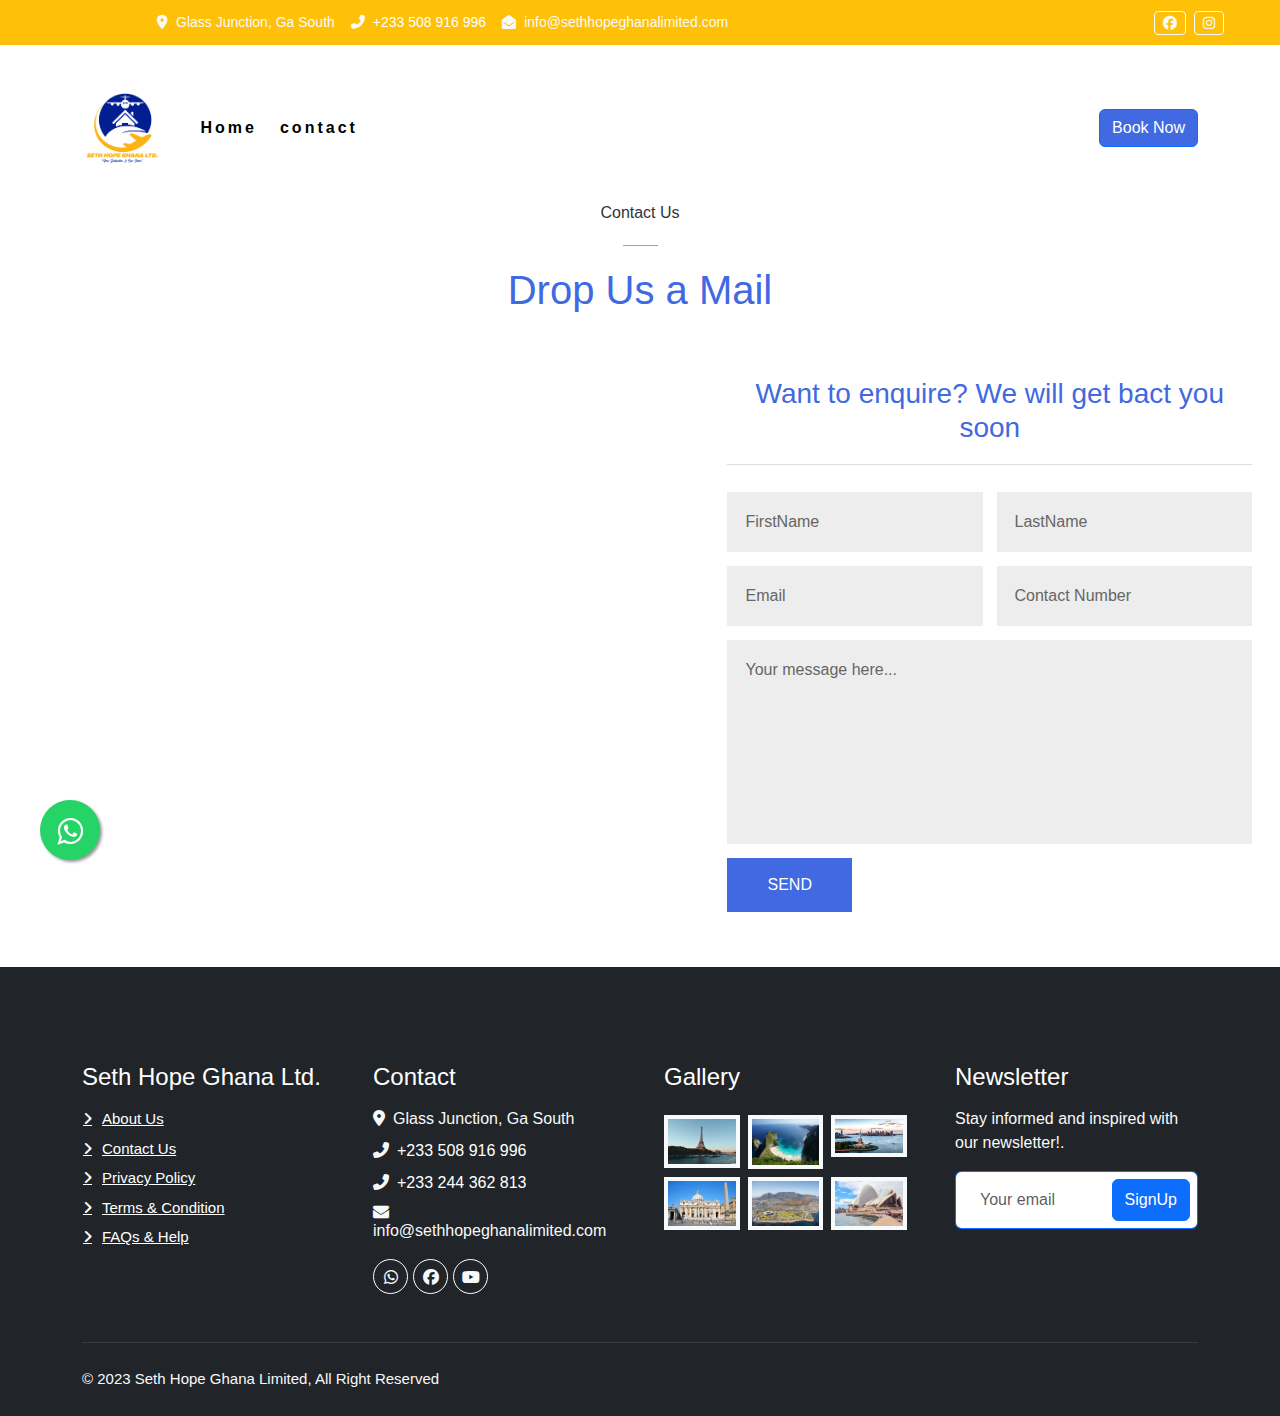
==== contact.html @ 7e9696b1 "optimization" ====
<html lang="en">
<head>
    <meta charset="UTF-8">
    <meta http-equiv="X-UA-Compatible" content="IE=edge">
    <meta name="viewport" content="width=device-width, initial-scale=1.0">
    <title>Seth Hope Ghana Limited | Contact</title>


    <!-- Bootstrap Link -->
    <!-- <link href="https://cdn.jsdelivr.net/npm/bootstrap@5.0.2/dist/css/bootstrap.min.css" rel="stylesheet" integrity="sha384-EVSTQN3/azprG1Anm3QDgpJLIm9Nao0Yz1ztcQTwFspd3yD65VohhpuuCOmLASjC" crossorigin="anonymous"> -->
    <link rel="stylesheet" href="css/bootstrap.min.css">
    <link rel="stylesheet" href="css/style.css">
    <!-- Bootstrap Link -->


    <!-- Font Awesome Cdn -->
    <link rel="stylesheet" href="https://cdnjs.cloudflare.com/ajax/libs/font-awesome/6.2.1/css/all.min.css">
    <link rel="stylesheet" href="https://maxcdn.bootstrapcdn.com/font-awesome/4.5.0/css/font-awesome.min.css">
    <!-- Font Awesome Cdn -->


    <!-- Google Fonts -->
    <link rel="preconnect" href="https://fonts.googleapis.com">
    <link rel="preconnect" href="https://fonts.gstatic.com" crossorigin>
    <link href="https://fonts.googleapis.com/css2?family=Roboto:wght@500&display=swap" rel="stylesheet">
    <!-- Google Fonts -->
</head>
<body>
    
    <!-- Topbar Start -->
    <div class="container-fluid bg-warning px-5 d-none d-lg-block">
        <div class="row gx-0">
            <div class="col-lg-8 text-center text-lg-center mb-2 mb-lg-0">
                <div class="d-inline-flex align-items-center" style="height: 45px;">
                    <small class="me-3 text-light"><i class="fa fa-map-marker-alt me-2"></i>Glass Junction, Ga South</small>
                    <small class="me-3 text-light"><i class="fa fa-phone-alt me-2"></i><a href="tel://+233 508 916 996" id="tel">+233 508 916 996</a></small>
                    <small class="text-light"><i class="fa fa-envelope-open me-2"></i>info@sethhopeghanalimited.com</small>
                </div>
            </div>
            <div class="col-lg-4 text-center text-lg-end">
                <div class="d-inline-flex align-items-center" style="height: 45px;">
                    <a class="btn btn-sm btn-outline-light btn-sm-square  me-2" href=""><i class="fab fa-facebook-f fw-normal"></i></a>
                    <a class="btn btn-sm btn-outline-light btn-sm-square  me-2" href=""><i class="fab fa-instagram fw-normal"></i></a>
                </div>
            </div>
        </div>
    </div>
    <!-- Topbar End -->

    <!-- Navbar Start -->
    <nav class="navbar navbar-expand-lg sticky-top nav-justified" id="navbar">
        <div class="container">
            <a class="navbar-brand me-auto" href="index.html">
                <img src="images/Seth Hope Ghana Ltd. logo.png" alt="Logo" height="80px" width="about">
            </a>
            <button class="navbar-toggler" type="button" data-bs-toggle="collapse" data-bs-target="#mynavbar">
                <span><i class="fa-solid fa-bars"></i></span>
            </button>
            <div class="collapse navbar-collapse" id="mynavbar">
                <ul class="navbar-nav me-auto">
                    <li class="nav-item">
                        <a class="nav-link active" href="index.html">Home</a>
                    </li>
                    </li>
                    <li class="nav-item">
                        <a class="nav-link" href="#about">contact</a>
                    </li>
                </ul>
                <form class="d-flex">
                    <!-- <input class="form-control me-2" type="text" placeholder="Search"> -->
                    <a href="#book" class="btn btn-primary" type="button" id="nav-book">Book Now</a>
                </form>
            </div>
        </div>
    </nav>
    <!-- Navbar End -->


    <!-- Contact Form Start -->
    <div class="container">
	  	<div class="innerwrap">
	  		<section class="section1 clearfix">
	  			<div class="textcenter">
	  				<span class="shtext">Contact Us</span>
	  				<span class="seperator"></span>
	  				<h1>Drop Us a Mail</h1>
	  			</div>
	  		</section>
	  		<section class="section2 clearfix">
	  			<div class="col2 column1 first">
	  				<script src="https://www.google.com/maps/embed?pb=!1m18!1m12!1m3!1d1630.781917801793!2d-0.3902012551013953!3d5.518203714907213!2m3!1f0!2f0!3f0!3m2!1i1024!2i768!4f13.1!3m3!1m2!1s0xfdfbb34faf86169%3A0x26fce023fbd2ad16!2sGlass%20junction!5e1!3m2!1sen!2sgh!4v1688660267430!5m2!1sen!2sgh"></script><div class="sec2map" style='overflow:hidden;height:550px;width:100%;'><div id='gmap_canvas' style='height:100%;width:100%;'></div><div><small><a href="http://embedgooglemaps.com">									embed google maps							</a></small></div><div><small><a href="http://freedirectorysubmissionsites.com/">free web directories</a></small></div><style>#gmap_canvas img{max-width:none!important;background:none!important}</style></div><script type='text/javascript'>function init_map(){var myOptions = {zoom:14,center:new google.maps.LatLng(19.075314480255834,72.88153973865361),mapTypeId: google.maps.MapTypeId.ROADMAP};map = new google.maps.Map(document.getElementById('gmap_canvas'), myOptions);marker = new google.maps.Marker({map: map,position: new google.maps.LatLng(19.075314480255834,72.88153973865361)});infowindow = new google.maps.InfoWindow({content:'<strong>My Location</strong><br>mumbai<br>'});google.maps.event.addListener(marker, 'click', function(){infowindow.open(map,marker);});infowindow.open(map,marker);}google.maps.event.addDomListener(window, 'load', init_map);</script>
	  			</div>
	  			<div class="col2 column2 last">
	  				<div class="sec2contactform">
	  					<h3 class="sec2frmtitle text-center">Want to enquire? We will get bact you soon</h3>
	  					<form action="mailto:someone@example.com" method="post" enctype="text/plain">
	  						<div class="clearfix">
	  							<input class="col2 first" type="text" placeholder="FirstName">
	  							<input class="col2 last" type="text" placeholder="LastName">
	  						</div>
	  						<div class="clearfix">
	  							<input  class="col2 first" type="Email" placeholder="Email">
	  							<input class="col2 last" type="text" placeholder="Contact Number">
	  						</div>
	  						    <div class="clearfix">
	  						    	<textarea name="textarea" id="" cols="30" rows="7">Your message here...</textarea>
	  						    </div>
	  						<div class="clearfix"><input type="submit" value="Send"></div>
	  					</form>
	  				</div>
	  			</div>
	  		</section>
	  	</div>
	</div>
    <!-- Contact Form End -->



    <!-- Back-to-top Start -->
    <button onclick="topFunction()" id="myBtn" title="Go to top"><i class="fas fa-angle-up"></i></button> 
    <!-- Back-to-top End -->


    <!-- Whatsapp Float Start -->
    <a href="https://api.whatsapp.com/send?phone=0508916996" class="float" target="_blank">
        <i class="fa fa-whatsapp my-float"></i>
    </a>
    <!-- Whatsapp Float End -->

    


    <!-- Footer Start -->
    <div class="container-fluid bg-dark text-light footer pt-5 mt-5 wow fadeIn" data-wow-delay="0.1s">
        <div class="container py-5">
            <div class="row g-5">
                <div class="col-lg-3 col-md-6">
                    <h4 class="text-white mb-3">Seth Hope Ghana Ltd.</h4>
                    <a class="btn btn-link" href="index.html">About Us</a>
                    <a class="btn btn-link" href="contact.html">Contact Us</a>
                    <a class="btn btn-link" >Privacy Policy</a>
                    <a class="btn btn-link">Terms & Condition</a>
                    <a class="btn btn-link" >FAQs & Help</a>
                </div>
                <div class="col-lg-3 col-md-6">
                    <h4 class="text-white mb-3">Contact</h4>
                    <p class="mb-2"><i class="fa fa-map-marker-alt me-2"></i>Glass Junction, Ga South</p>
                    <div>
                        <p class="mb-2"><i class="fa fa-phone-alt me-2"></i><a href="tel://+233 508 916 996" id="tel">+233 508 916 996</a></p>
                        <p class="mb-2"><i class="fa fa-phone-alt me-2"></i><a href="tel://+233 508 916 996" id="tel">+233 244 362 813</a></p>
                    </div>
                    <p class="mb-2"><i class="fa fa-envelope me-2"></i>info@sethhopeghanalimited.com</p>
                    <div class="d-flex pt-2">
                        <a class="btn btn-outline-light btn-social" href="https://api.whatsapp.com/send?phone=0508916996"><i class="fab fa-whatsapp"></i></a>
                        <a class="btn btn-outline-light btn-social" href=""><i class="fab fa-facebook-f"></i></a>
                        <a class="btn btn-outline-light btn-social" href=""><i class="fab fa-youtube"></i></a>
                    </div>
                </div>
                <div class="col-lg-3 col-md-6">
                    <h4 class="text-white mb-3">Gallery</h4>
                    <div class="row g-2 pt-2">
                        <div class="col-4">
                            <img class="img-fluid bg-light p-1" src="images/Paris_compressed.jpg" alt="Paris, France">
                        </div>
                        <div class="col-4">
                            <img class="img-fluid bg-light p-1" src="images/Bali_compressed.jpg" alt="Bali, Indonesia">
                        </div>
                        <div class="col-4">
                            <img class="img-fluid bg-light p-1" src="images/New York_compressed.jpg" alt="New York, USA">
                        </div>
                        <div class="col-4">
                            <img class="img-fluid bg-light p-1" src="images/Rome_compressed.jpg" alt="Rome, Italy">
                        </div>
                        <div class="col-4">
                            <img class="img-fluid bg-light p-1" src="images/Cape Town_compressed.jpg" alt="Cape Town, SA">
                        </div>
                        <div class="col-4">
                            <img class="img-fluid bg-light p-1" src="images/sydney_compressed.jpg" alt="Sydney, Australia">
                        </div>
                    </div>
                </div>
                <div class="col-lg-3 col-md-6">
                    <h4 class="text-white mb-3">Newsletter</h4>
                    <p>Stay informed and inspired with our newsletter!.</p>
                    <div class="position-relative mx-auto" style="max-width: 400px;">
                        <input class="form-control border-primary w-100 py-3 ps-4 pe-5" type="text" placeholder="Your email">
                        <button type="button" class="btn btn-primary py-2 position-absolute top-0 end-0 mt-2 me-2">SignUp</button>
                    </div>
                </div>
            </div>
        </div>
        <div class="container">
            <div class="copyright">
                <div class="row ">
                    <div class="col-md-6 text-center text-md-start mb-3 mb-md-0">
                        &copy; <a class="border-bottom" href="#"></a>2023 Seth Hope Ghana Limited, All Right Reserved
                    </div>
                    <div class="col-md-6 text-center text-md-end">
                    </div>
                </div>
            </div>
        </div>
    </div>
    <!-- Footer End -->

    
    <!-- <script src="https://cdn.jsdelivr.netnpm//bootstrap@5.0.2/dist/js/bootstrap.bundle.min.js" integrity="sha384-MrcW6ZMFYlzcLA8Nl+NtUVF0sA7MsXsP1UyJoMp4YLEuNSfAP+JcXn/tWtIaxVXM" crossorigin="anonymous"></script> -->
    <script src="js/bootstrap.bundle.min.js"></script>
    <script src="/js/javascript.js"></script>

</body>
</html>
---- css/style.css ----
*{
    margin: 0;
    padding: 0;
    box-sizing:content-box;
    text-decoration: none;
    list-style: none;
    scroll-behavior: smooth;
    font-family: 'Lato', sans-serif;
}

#logo1{
    height: 100px;
}
/* Top Bar */
.top-bar{
    background-color: goldenrod;
    justify-content: center;
    text-align: justify;
}
/* Top Bar */


/* Navbar Start */
#navbar{
    background: white;
    /* margin-top: 3%; */
    padding-top: 3%;
}
#logo1{
    position:relative; /* not here*/
    font-size: 3px;
    font-weight: 550;
    color: black;
    text-shadow: 0px 1px 1px black;
    margin-bottom: 5%;
    padding-top: 0%;
}
/* #logo{
    position:absolute;
    top:10px; 
    left:10px;
    width:40px;
    height:40px;
    overflow:hidden;
} */

#logo span{
    color: #4169e1;
}


.navbar-toggler span{
    color: #4169e1;
}
.navbar-nav{
    margin-left: 20px;
}
.nav-item .nav-link{
    font-size: 16px;
    font-weight: 550;
    color: black;
    letter-spacing: 3px;
    border-radius: 3px;
    transition: 0.5s ease;
    margin-left: 7;
}
.nav-item .nav-link:hover{
    background: #4169e1;
    color: white;
}
#navbar form button{
    background: 4169e1;
    color: white;
    border: none;
}

#nav-book{
    background-color: #4169e1;
}
/* Navbar End */


/* Home Section Start */
.home{
    width: 100%;
    height: 90vh;
    background-image: url(/images/students_compressed.jpg);
    background-repeat: no-repeat;
    background-size: cover;
}
.home .content{
    text-align: center;
    padding-top: 200px;
}
.home .content h5{
    color: white;
    font-size: 38px;
    font-weight: 550;
    text-shadow: 0px 1px 1px black;
}
.home .content h1{
    color: white;
    font-size: 70px;
    font-weight: 550;
    text-shadow: 0px 1px 1px black;
    margin-top: 5px;
}
.changecontent::after{
    content: ' ';
    color: #4169e1;
    text-shadow: 0px 1px 1px black;
    animation: changetext 25.5s infinite linear;
}
@keyframes changetext{
    0%{content: "Europe";}
    10%{content: "UK";}
    20%{content: "United States";}
    30%{content: "Canada";}
    40%{content: "Australia";}
    50%{content: "Golf Countries";}
    60%{content: "Italy";}
    70%{content: "Turkey";}
    80%{content: "France";}
    90%{content: "Germany";}
    100%{content: "United kingdom";}
} 
.home .content p{
    color: white;
    font-size: 15px;
    font-weight: 600;
    text-shadow: 0px 1px 1px black;
    margin-bottom: 30px;
    margin-top: 5px;
}
.home .content a{
    padding: 10px;
    background: white;
    color: black;
    letter-spacing: 2px;
    font-weight: 550;
    border-radius: 5px;
    text-decoration: none;
    transition: 0.5s;
}
.home .content a:hover{
    background: #4169e1;
    color: white;
}
@media (max-width:850px){
    .home{
        background-position: 50%;
    }
}
@media (max-width:450px){
    .home .content h5{
        font-size: 25px;
    }
    .home .content h1{
        font-size: 38px;
    }
    .home .content p{
        font-size: 13px;
    }
}

/* Home Section End */




/* Section Packages Start */
.main-txt h1{
    text-align: center;
    margin-top: 30px;
    font-weight: 600;
    text-shadow: 0px 1px 1px black;
}
.main-txt h1 span{
    color: #4169e1;
}
.packages .card{
    border-radius: 5px;
    border: none;
    box-shadow: rgba(0,0,0,0.1) 0px 4px 12px;
}
.packages .card img{
    border-radius: 5px;
    transition: 0.5s;
}

.packages .card img:hover{
    transform: scale(1.1);
}

.packages .card .card-body{
    background: transparent;
}
.packages .card .card-body h3{
    font-size: 25px;
    font-weight: 600;
}
.packages .card .card-body p{
    font-size: 15px;
}
.checked{
    color: #4169e1;
}
.star i{
    font-size: 15px;
}
.packages .card .card-body h6{
    font-size: 20px;
}
.packages .card .card-body a{
    padding: 10px;
    text-decoration: none;
    background: #4169e1;
    color: white;
    border-radius: 5px;
}
/* Section Packages End */




/* Section Services Start */
.services{
    background: #f9f9f9;
    margin-top: 50px;
}
.services .card{
    box-shadow: rgba(0,0,0,0.1) 0px 4px 12px;
    border: none;
    cursor: pointer;
}
.services .card i{
    font-size: 80px;
    text-align: center;
    color: #4169e1;
    margin-top: 20px;
}
.services .card .card-body h3{
    font-weight: 600;
}
.services .card .card-body{
    text-align: center;
}
/* Section Services End */





/* Section Tour Start */
.gallary{
    margin-top: 50px;
}
.gallary .card{
    border-radius: 10px;
    box-shadow: rgba(0,0,0,0.1) 0px 4px 12px;
    cursor: pointer;
}
.gallary .card img{
    border-radius: 10px;
    transition: 0.5s;
}
.gallary .card img:hover{
    transform: scale(1.1);
}
/* Section Gallary End */



/* Section Book Start */
.book{
    background: #f9f9f9;
    padding: 50px;
}
.main-text h1{
    text-align: center;
    text-shadow: 0px 1px 1px black;
    font-weight: 600;
}
.main-text h1 span{
    color: #4169e1;
}
.book .card{
    border-radius: 10px;
    box-shadow: 0px 5px 5px -6px black;
}
.book .row{
    margin-top: 30px;
}
.book form input{
    padding: 10px;
    color: black;
    border: none;
    outline: none;
    font-size: 15px;
    border-radius: 10px;
    box-shadow: 0px 5px 5px -6px black;
}
.book form textarea{
    border: none;
    border-radius: 10px;
    resize: none;
    box-shadow: 0px 5px 5px -6px black;
    height: 200px;
}
.book .submit{
    width: 160px;
    font-size: 16px;
    font-weight: 550;
    background: #4169e1;
    color: white;
    margin-top: 10px;
    transition: 0.5s;
}
.book .submit:hover{
    width: 170px;
}
@media (max-width:765px){
    .book{
        padding: 0;
    }
    .main-text h1{
        padding: 20px;
    }
}
/* Section Book End */



/* About Start */
.about{
    padding: 50px;
    margin-top: 50px;
    background: #f9f9f9;
}
.about .card{
    border-radius: 10px;
}
.about .card img{
    border-radius: 10px;
}
.about h2{
    font-weight: 600;
    letter-spacing: 1px;
}
.about p{
    font-weight: 500;
}
#about-btn{
    width: 150px;
    height: 38px;
    border: none;
    border-radius: 5px;
    background: #4169e1;
    color: white;
    letter-spacing: 2px;
    font-weight: 550;
    transition: 0.5s ease;
    cursor: pointer;
}
#about-btn:hover{
    width: 170px;
}
@media (max-width:765px){
    .about{
        padding: 0;
    }
}
/* About End */


/* Whatsapp Float Start */

.float{
    position:fixed;
    width:60px;
    height:60px;
    bottom:40px;
    left:40px;
    background-color:#25d366;
    color:#FFF;
    border-radius:50px;
    text-align:center;
    font-size:30px;
    box-shadow: 2px 2px 3px #999;
    z-index:100;
}
    
.my-float{
    margin-top:16px;
}

.float:hover{
    transform:rotate(360deg);
    transition: 0.5s ease;
}
/* Whatsapp Float End */


/* Back-to-top Start */
#myBtn {
    display: none;
    position: fixed;
    bottom: 20px;
    right: 30px;
    z-index: 99; 
    border: none; 
    outline: none; 
    background-color: #4169e1;
    color: white; 
    cursor: pointer; 
    padding: 15px;
    border-radius: 10px; 
    font-size: 18px;
    }

#myBtn:hover {
    background-color: #555; 
    }
/* Back-to-top End */


/* Contact us */

* {
	margin:0px;
	padding:0px;
}
*, *:after, *:before { -webkit-box-sizing: border-box; -moz-box-sizing: border-box; -ms-box-sizing:border-box; -o-box-sizing:border-box; box-sizing: border-box; }

.clearfix:before, .clearfix:after { display: table; content: ''; }
.clearfix:after { clear: both; }


body {
	background: #ffffff;
	color: #333;
	font-weight: normal;
	font-size: 1em;
	font-family: 'Roboto', Arial, sans-serif;
}

input:focus, textarea:focus, keygen:focus, select:focus {
	outline: none;
}
::-moz-placeholder {
	color: #666;
	font-weight: 300;
	opacity: 1;
}

::-webkit-input-placeholder {
	color: #666;
	font-weight: 300;
}


/* Contact Form Styling */

.textcenter {
	text-align: center;
}
.section1 {
	text-align: center;
	display: table;
	width: 100%;
}
.section1 .shtext {
	display: block;
	margin-top: 20px;
}
.section1 .seperator {
	border-bottom:1px solid #a2a2a2;
	width: 35px;
	display: inline-block;
	margin: 20px;
}

.section1 h1 {
	font-size: 40px;
	color: #4169e1;
	font-weight: normal;
}

.section2 {
    width: 1200px;
    margin: 25px auto;
}
.section2 .col2 {
	width: 48.71%;
}
.section2 .col2.first {
	float: left;
}
.section2 .col2.last {
	float: right;
}
.section2 .col2.column2 {
	padding: 0 30px;
}
.section2 span.collig {
	color: #a2a2a2;
	margin-right: 10px;
	display: inline-block;
}
.section2 .sec2addr {
	display: block;
	line-height: 26px;
}
.section2 .sec2addr p:first-child {
	margin-bottom: 10px;
}
.section2 .sec2contactform input[type="text"], 
.section2 .sec2contactform input[type="email"],
.section2 .sec2contactform textarea {
    padding: 18px;
    border: 0;
    background: #EDEDED;
    margin: 7px 0;
}
.section2 .sec2contactform textarea {
	width: 100%;
	display: block;
	color: #666;
    resize:none;
}
.section2 .sec2contactform input[type="submit"] {
	padding: 15px 40px;
    color: #fff;
    border: 0;
    background: #4169e1;
    font-size: 16px;
    text-transform: uppercase;
    margin: 7px 0;
    cursor: pointer;
}
.section2 .sec2contactform h3 {
	font-weight: normal;
    margin: 20px 0;
    margin-top: 30px;
    border-bottom: 1px solid #ddd;
    padding-bottom: 19px;
    color: #4169e1;
}

/* @media querries */

@media only screen and (max-width: 1266px) {
	.section2 {
		width: 100%;
	}
}
@media only screen and (max-width: 960px) {
	.container {
		padding: 0 30px 70px;
	}
	.section2 .col2 {
		width: 100%;
		display: block;
	}
	.section2 .col2.first {
		margin-bottom: 10px;
	}
	.section2 .col2.column2 {
		padding: 0;
	}
	body .sec2map {
		height: 250px !important;
	}
}
@media only screen and (max-width: 768px) {
	.section2 .sec2addr {
		font-size: 14px;
	}
	.section2 .sec2contactform h3 {
		font-size: 16px;
	}
	.section2 .sec2contactform input[type="text"], .section2 .sec2contactform input[type="email"], .section2 .sec2contactform textarea {
		padding: 10px;
		margin:3px 0;
	}
	.section2 .sec2contactform input[type="submit"] {
		padding: 10px 30px;
		font-size: 14px;
	}
}
@media only screen and (max-width: 420px) {
	.section1 h1 {
		font-size: 28px;
	}	
}

/* Contact us */

/* Footer Start */
#tel{
    text-decoration: none;
    color: white;
}

.footer .btn.btn-social {
    margin-right: 5px;
    width: 35px;
    height: 35px;
    display: flex;
    align-items: center;
    justify-content: center;
    color: var(--light);
    font-weight: normal;
    border: 1px solid #FFFFFF;
    border-radius: 35px;
    transition: .3s;
}

.footer .btn.btn-social:hover {
    color: #4169e1;
}

.footer .btn.btn-link {
    display: block;
    margin-bottom: 5px;
    padding: 0;
    text-align: left;
    color: #FFFFFF;
    font-size: 15px;
    font-weight: normal;
    text-transform: capitalize;
    transition: .3s;
}

.footer .btn.btn-link::before {
    position: relative;
    content: "\f105";
    font-family: "Font Awesome 5 Free";
    font-weight: 900;
    margin-right: 10px;
}

.footer .btn.btn-link:hover {
    letter-spacing: 1px;
    box-shadow: none;
}

.footer .copyright {
    padding: 25px 0;
    font-size: 15px;
    border-top: 1px solid rgba(256, 256, 256, .1);
}

.footer .copyright a {
    color: var(--light);
}

.footer .footer-menu a {
    margin-right: 15px;
    padding-right: 15px;
    border-right: 1px solid rgba(255, 255, 255, .1);
}

.footer .footer-menu a:last-child {
    margin-right: 0;
    padding-right: 0;
    border-right: none;
}
/* Footer End */
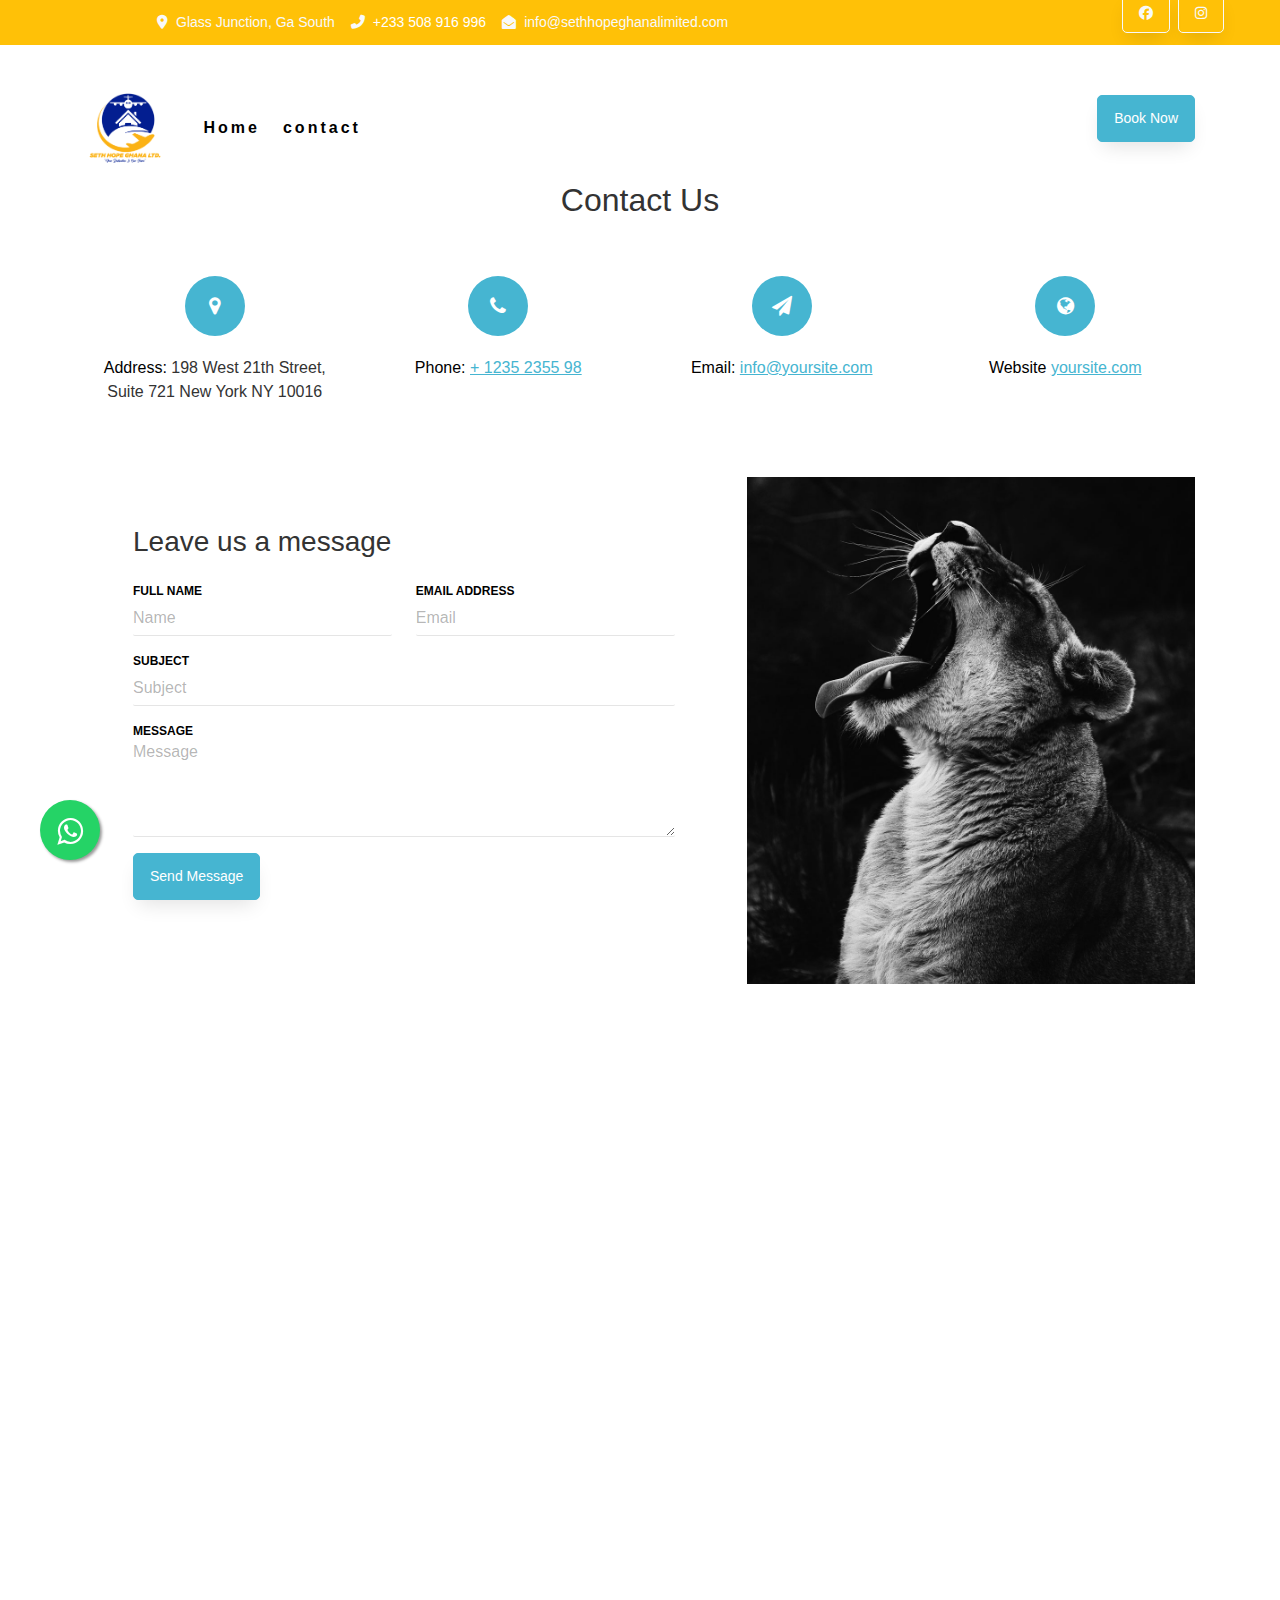
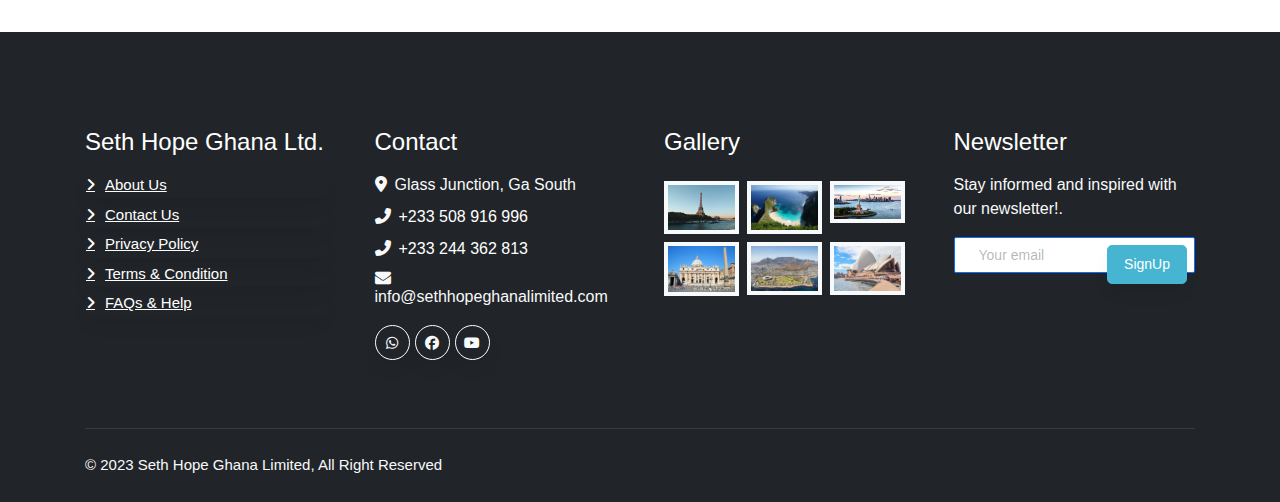
==== commit 1ad30773: "contact_form" ====
--- a/contact.html
+++ b/contact.html
@@ -77,44 +77,121 @@
 
 
     <!-- Contact Form Start -->
-    <div class="container">
-	  	<div class="innerwrap">
-	  		<section class="section1 clearfix">
-	  			<div class="textcenter">
-	  				<span class="shtext">Contact Us</span>
-	  				<span class="seperator"></span>
-	  				<h1>Drop Us a Mail</h1>
-	  			</div>
-	  		</section>
-	  		<section class="section2 clearfix">
-	  			<div class="col2 column1 first">
-	  				<script src="https://www.google.com/maps/embed?pb=!1m18!1m12!1m3!1d1630.781917801793!2d-0.3902012551013953!3d5.518203714907213!2m3!1f0!2f0!3f0!3m2!1i1024!2i768!4f13.1!3m3!1m2!1s0xfdfbb34faf86169%3A0x26fce023fbd2ad16!2sGlass%20junction!5e1!3m2!1sen!2sgh!4v1688660267430!5m2!1sen!2sgh"></script><div class="sec2map" style='overflow:hidden;height:550px;width:100%;'><div id='gmap_canvas' style='height:100%;width:100%;'></div><div><small><a href="http://embedgooglemaps.com">									embed google maps							</a></small></div><div><small><a href="http://freedirectorysubmissionsites.com/">free web directories</a></small></div><style>#gmap_canvas img{max-width:none!important;background:none!important}</style></div><script type='text/javascript'>function init_map(){var myOptions = {zoom:14,center:new google.maps.LatLng(19.075314480255834,72.88153973865361),mapTypeId: google.maps.MapTypeId.ROADMAP};map = new google.maps.Map(document.getElementById('gmap_canvas'), myOptions);marker = new google.maps.Marker({map: map,position: new google.maps.LatLng(19.075314480255834,72.88153973865361)});infowindow = new google.maps.InfoWindow({content:'<strong>My Location</strong><br>mumbai<br>'});google.maps.event.addListener(marker, 'click', function(){infowindow.open(map,marker);});infowindow.open(map,marker);}google.maps.event.addDomListener(window, 'load', init_map);</script>
-	  			</div>
-	  			<div class="col2 column2 last">
-	  				<div class="sec2contactform">
-	  					<h3 class="sec2frmtitle text-center">Want to enquire? We will get bact you soon</h3>
-	  					<form action="mailto:someone@example.com" method="post" enctype="text/plain">
-	  						<div class="clearfix">
-	  							<input class="col2 first" type="text" placeholder="FirstName">
-	  							<input class="col2 last" type="text" placeholder="LastName">
-	  						</div>
-	  						<div class="clearfix">
-	  							<input  class="col2 first" type="Email" placeholder="Email">
-	  							<input class="col2 last" type="text" placeholder="Contact Number">
-	  						</div>
-	  						    <div class="clearfix">
-	  						    	<textarea name="textarea" id="" cols="30" rows="7">Your message here...</textarea>
-	  						    </div>
-	  						<div class="clearfix"><input type="submit" value="Send"></div>
-	  					</form>
-	  				</div>
-	  			</div>
-	  		</section>
-	  	</div>
-	</div>
+    <section class="ftco-section">
+		<div class="container">
+			<div class="row justify-content-center">
+				<div class="col-md-6 text-center mb-5">
+					<h2 class="heading-section">Contact Us</h2>
+				</div>
+			</div>
+			<div class="row justify-content-center">
+				<div class="col-md-12">
+					<div class="wrapper">
+						<div class="row mb-5">
+							<div class="col-md-3">
+								<div class="dbox w-100 text-center">
+			        		<div class="icon d-flex align-items-center justify-content-center">
+			        			<span class="fa fa-map-marker"></span>
+			        		</div>
+			        		<div class="text">
+				            <p><span>Address:</span> 198 West 21th Street, Suite 721 New York NY 10016</p>
+				          </div>
+			          </div>
+							</div>
+							<div class="col-md-3">
+								<div class="dbox w-100 text-center">
+			        		<div class="icon d-flex align-items-center justify-content-center">
+			        			<span class="fa fa-phone"></span>
+			        		</div>
+			        		<div class="text">
+				            <p><span>Phone:</span> <a href="tel://1234567920">+ 1235 2355 98</a></p>
+				          </div>
+			          </div>
+							</div>
+							<div class="col-md-3">
+								<div class="dbox w-100 text-center">
+			        		<div class="icon d-flex align-items-center justify-content-center">
+			        			<span class="fa fa-paper-plane"></span>
+			        		</div>
+			        		<div class="text">
+				            <p><span>Email:</span> <a href="mailto:info@yoursite.com">info@yoursite.com</a></p>
+				          </div>
+			          </div>
+							</div>
+							<div class="col-md-3">
+								<div class="dbox w-100 text-center">
+			        		<div class="icon d-flex align-items-center justify-content-center">
+			        			<span class="fa fa-globe"></span>
+			        		</div>
+			        		<div class="text">
+				            <p><span>Website</span> <a href="#">yoursite.com</a></p>
+				          </div>
+			          </div>
+							</div>
+						</div>
+						<div class="row no-gutters">
+							<div class="col-md-7">
+								<div class="contact-wrap w-100 p-md-5 p-4">
+									<h3 class="mb-4">Leave us a message</h3>
+									<div id="form-message-warning" class="mb-4"></div> 
+				      		<div id="form-message-success" class="mb-4">
+				            Your message was sent, thank you!
+				      		</div>
+									<form method="POST" id="contactForm" name="contactForm" class="contactForm">
+										<div class="row">
+											<div class="col-md-6">
+												<div class="form-group">
+													<label class="label" for="name">Full Name</label>
+													<input type="text" class="form-control" name="name" id="name" placeholder="Name">
+												</div>
+											</div>
+											<div class="col-md-6"> 
+												<div class="form-group">
+													<label class="label" for="email">Email Address</label>
+													<input type="email" class="form-control" name="email" id="email" placeholder="Email">
+												</div>
+											</div>
+											<div class="col-md-12">
+												<div class="form-group">
+													<label class="label" for="subject">Subject</label>
+													<input type="text" class="form-control" name="subject" id="subject" placeholder="Subject">
+												</div>
+											</div>
+											<div class="col-md-12">
+												<div class="form-group">
+													<label class="label" for="#">Message</label>
+													<textarea name="message" class="form-control" id="message" cols="30" rows="4" placeholder="Message"></textarea>
+												</div>
+											</div>
+											<div class="col-md-12">
+												<div class="form-group">
+													<input type="submit" value="Send Message" class="btn btn-primary">
+													<div class="submitting"></div>
+												</div>
+											</div>
+										</div>
+									</form>
+								</div>
+							</div>
+							<div class="col-md-5 d-flex align-items-stretch">
+								<div class="info-wrap w-100 p-5 img" style="background-image: url(images/img.jpg);">
+			            </div>
+							</div>
+						</div>
+					</div>
+				</div>
+			</div>
+		</div>
+	</section>
+
     <!-- Contact Form End -->
 
-
+    <!-- GMap Start -->
+    <div class="container-fluid">
+        <iframe src="https://www.google.com/maps/embed?pb=!1m14!1m8!1m3!1d1561.6421146301623!2d-0.3902013!3d5.5182037!3m2!1i1024!2i768!4f13.1!3m3!1m2!1s0xfdfbb34faf86169%3A0x26fce023fbd2ad16!2sGlass%20junction!5e1!3m2!1sen!2sgh!4v1688916571837!5m2!1sen!2sgh" width="800" height="600" style="border:0;" allowfullscreen="" loading="lazy" referrerpolicy="no-referrer-when-downgrade"></iframe>
+    </div>
+    <!-- GMap End -->
+    
 
     <!-- Back-to-top Start -->
     <button onclick="topFunction()" id="myBtn" title="Go to top"><i class="fas fa-angle-up"></i></button> 
@@ -122,7 +199,7 @@
 
 
     <!-- Whatsapp Float Start -->
-    <a href="https://api.whatsapp.com/send?phone=0508916996" class="float" target="_blank">
+    <a href="https://wa.me/233508916996?text=Welcome%20to%20Seth%20Hope%20Ghana%20Limited" class="float" target="_blank">
         <i class="fa fa-whatsapp my-float"></i>
     </a>
     <!-- Whatsapp Float End -->
--- a/css/style.css
+++ b/css/style.css
@@ -461,138 +461,483 @@
 
 /* Contact Form Styling */
 
-.textcenter {
-	text-align: center;
-}
-.section1 {
-	text-align: center;
-	display: table;
-	width: 100%;
-}
-.section1 .shtext {
-	display: block;
-	margin-top: 20px;
-}
-.section1 .seperator {
-	border-bottom:1px solid #a2a2a2;
-	width: 35px;
-	display: inline-block;
-	margin: 20px;
-}
-
-.section1 h1 {
-	font-size: 40px;
-	color: #4169e1;
-	font-weight: normal;
-}
-
-.section2 {
-    width: 1200px;
-    margin: 25px auto;
-}
-.section2 .col2 {
-	width: 48.71%;
-}
-.section2 .col2.first {
-	float: left;
-}
-.section2 .col2.last {
-	float: right;
-}
-.section2 .col2.column2 {
-	padding: 0 30px;
-}
-.section2 span.collig {
-	color: #a2a2a2;
-	margin-right: 10px;
-	display: inline-block;
-}
-.section2 .sec2addr {
-	display: block;
-	line-height: 26px;
-}
-.section2 .sec2addr p:first-child {
-	margin-bottom: 10px;
-}
-.section2 .sec2contactform input[type="text"], 
-.section2 .sec2contactform input[type="email"],
-.section2 .sec2contactform textarea {
-    padding: 18px;
-    border: 0;
-    background: #EDEDED;
-    margin: 7px 0;
-}
-.section2 .sec2contactform textarea {
-	width: 100%;
-	display: block;
-	color: #666;
-    resize:none;
-}
-.section2 .sec2contactform input[type="submit"] {
-	padding: 15px 40px;
-    color: #fff;
-    border: 0;
-    background: #4169e1;
+
+img {
+    vertical-align: middle;
+    border-style: none; }
+  
+  
+  .img-fluid {
+    max-width: 100%;
+    height: auto; }
+  
+  .img-thumbnail {
+    padding: 0.25rem;
+    background-color: #fff;
+    border: 1px solid #dee2e6;
+    border-radius: 0.25rem;
+    max-width: 100%;
+    height: auto; }
+  
+  .container {
+    width: 100%;
+    padding-right: 15px;
+    padding-left: 15px;
+    margin-right: auto;
+    margin-left: auto; }
+    @media (min-width: 576px) {
+      .container {
+        max-width: 540px; } }
+    @media (min-width: 768px) {
+      .container {
+        max-width: 720px; } }
+    @media (min-width: 992px) {
+      .container {
+        max-width: 960px; } }
+    @media (min-width: 1200px) {
+      .container {
+        max-width: 1140px; } }
+  
+  .container-fluid {
+    width: 100%;
+    padding-right: 15px;
+    padding-left: 15px;
+    margin-right: auto;
+    margin-left: auto; }
+  
+  
+  @media (max-width: 575.98px) {
+    .table-responsive-sm {
+      display: block;
+      width: 100%;
+      overflow-x: auto;
+      -webkit-overflow-scrolling: touch; }
+      .table-responsive-sm > .table-bordered {
+        border: 0; } }
+  
+  @media (max-width: 767.98px) {
+    .table-responsive-md {
+      display: block;
+      width: 100%;
+      overflow-x: auto;
+      -webkit-overflow-scrolling: touch; }
+      .table-responsive-md > .table-bordered {
+        border: 0; } }
+  
+  @media (max-width: 991.98px) {
+    .table-responsive-lg {
+      display: block;
+      width: 100%;
+      overflow-x: auto;
+      -webkit-overflow-scrolling: touch; }
+      .table-responsive-lg > .table-bordered {
+        border: 0; } }
+  
+  @media (max-width: 1199.98px) {
+    .table-responsive-xl {
+      display: block;
+      width: 100%;
+      overflow-x: auto;
+      -webkit-overflow-scrolling: touch; }
+      .table-responsive-xl > .table-bordered {
+        border: 0; } }
+  
+  .table-responsive {
+    display: block;
+    width: 100%;
+    overflow-x: auto;
+    -webkit-overflow-scrolling: touch; }
+    .table-responsive > .table-bordered {
+      border: 0; }
+  
+  .form-control {
+    display: block;
+    width: 100%;
+    height: calc(1.5em + 0.75rem + 2px);
+    padding: 0.375rem 0.75rem;
+    font-size: 1rem;
+    font-weight: 400;
+    line-height: 1.5;
+    color: #495057;
+    background-color: #fff;
+    background-clip: padding-box;
+    border: 1px solid #ced4da;
+    border-radius: 0.25rem;
+    -webkit-transition: border-color 0.15s ease-in-out, -webkit-box-shadow 0.15s ease-in-out;
+    transition: border-color 0.15s ease-in-out, -webkit-box-shadow 0.15s ease-in-out;
+    -o-transition: border-color 0.15s ease-in-out, box-shadow 0.15s ease-in-out;
+    transition: border-color 0.15s ease-in-out, box-shadow 0.15s ease-in-out;
+    transition: border-color 0.15s ease-in-out, box-shadow 0.15s ease-in-out, -webkit-box-shadow 0.15s ease-in-out; }
+    @media (prefers-reduced-motion: reduce) {
+      .form-control {
+        -webkit-transition: none;
+        -o-transition: none;
+        transition: none; } }
+    .form-control::-ms-expand {
+      background-color: transparent;
+      border: 0; }
+    .form-control:focus {
+      color: #495057;
+      background-color: #fff;
+      border-color: #80bdff;
+      outline: 0;
+      -webkit-box-shadow: 0 0 0 0.2rem rgba(0, 123, 255, 0.25);
+      box-shadow: 0 0 0 0.2rem rgba(0, 123, 255, 0.25); }
+    .form-control::-webkit-input-placeholder {
+      color: #6c757d;
+      opacity: 1; }
+    .form-control:-ms-input-placeholder {
+      color: #6c757d;
+      opacity: 1; }
+    .form-control::-ms-input-placeholder {
+      color: #6c757d;
+      opacity: 1; }
+    .form-control::placeholder {
+      color: #6c757d;
+      opacity: 1; }
+    .form-control:disabled, .form-control[readonly] {
+      background-color: #e9ecef;
+      opacity: 1; }
+  
+  select.form-control:focus::-ms-value {
+    color: #495057;
+    background-color: #fff; }
+  
+  .form-control-file,
+  .form-control-range {
+    display: block;
+    width: 100%; }
+  
+  .col-form-label {
+    padding-top: calc(0.375rem + 1px);
+    padding-bottom: calc(0.375rem + 1px);
+    margin-bottom: 0;
+    font-size: inherit;
+    line-height: 1.5; }
+  
+  .col-form-label-lg {
+    padding-top: calc(0.5rem + 1px);
+    padding-bottom: calc(0.5rem + 1px);
+    font-size: 1.25rem;
+    line-height: 1.5; }
+  
+  .col-form-label-sm {
+    padding-top: calc(0.25rem + 1px);
+    padding-bottom: calc(0.25rem + 1px);
+    font-size: 0.875rem;
+    line-height: 1.5; }
+  
+  .form-control-plaintext {
+    display: block;
+    width: 100%;
+    padding-top: 0.375rem;
+    padding-bottom: 0.375rem;
+    margin-bottom: 0;
+    line-height: 1.5;
+    color: #212529;
+    background-color: transparent;
+    border: solid transparent;
+    border-width: 1px 0; }
+    .form-control-plaintext.form-control-sm, .form-control-plaintext.form-control-lg {
+      padding-right: 0;
+      padding-left: 0; }
+  
+  .form-control-sm {
+    height: calc(1.5em + 0.5rem + 2px);
+    padding: 0.25rem 0.5rem;
+    font-size: 0.875rem;
+    line-height: 1.5;
+    border-radius: 0.2rem; }
+  
+  .form-control-lg {
+    height: calc(1.5em + 1rem + 2px);
+    padding: 0.5rem 1rem;
+    font-size: 1.25rem;
+    line-height: 1.5;
+    border-radius: 0.3rem; }
+  
+  select.form-control[size], select.form-control[multiple] {
+    height: auto; }
+  
+  textarea.form-control {
+    height: auto; }
+  
+  .form-group {
+    margin-bottom: 1rem; }
+  
+  .form-text {
+    display: block;
+    margin-top: 0.25rem; }
+  
+  .form-row {
+    display: -webkit-box;
+    display: -ms-flexbox;
+    display: flex;
+    -ms-flex-wrap: wrap;
+    flex-wrap: wrap;
+    margin-right: -5px;
+    margin-left: -5px; }
+    .form-row > .col,
+    .form-row > [class*="col-"] {
+      padding-right: 5px;
+      padding-left: 5px; }
+  
+  .form-check {
+    position: relative;
+    display: block;
+    padding-left: 1.25rem; }
+  
+  .form-check-input {
+    position: absolute;
+    margin-top: 0.3rem;
+    margin-left: -1.25rem; }
+    .form-check-input:disabled ~ .form-check-label {
+      color: #6c757d; }
+  
+  
+  
+  
+  
+  
+  @media (min-width: 576px) {
+    .text-sm-left {
+      text-align: left !important; }
+    .text-sm-right {
+      text-align: right !important; }
+    .text-sm-center {
+      text-align: center !important; } }
+  
+  @media (min-width: 768px) {
+    .text-md-left {
+      text-align: left !important; }
+    .text-md-right {
+      text-align: right !important; }
+    .text-md-center {
+      text-align: center !important; } }
+  
+  @media (min-width: 992px) {
+    .text-lg-left {
+      text-align: left !important; }
+    .text-lg-right {
+      text-align: right !important; }
+    .text-lg-center {
+      text-align: center !important; } }
+  
+  @media (min-width: 1200px) {
+    .text-xl-left {
+      text-align: left !important; }
+    .text-xl-right {
+      text-align: right !important; }
+    .text-xl-center {
+      text-align: center !important; } }
+  
+  .text-lowercase {
+    text-transform: lowercase !important; }
+  
+  .text-uppercase {
+    text-transform: uppercase !important; }
+  
+  .text-capitalize {
+    text-transform: capitalize !important; }
+  
+  .font-weight-light {
+    font-weight: 300 !important; }
+  
+  .font-weight-lighter {
+    font-weight: lighter !important; }
+  
+  .font-weight-normal {
+    font-weight: 400 !important; }
+  
+  .font-weight-bold {
+    font-weight: 700 !important; }
+  
+  .font-weight-bolder {
+    font-weight: bolder !important; }
+  
+  .font-italic {
+    font-style: italic !important; }
+  
+  .text-white {
+    color: #fff !important; }
+  
+  .text-primary {
+    color: #007bff !important; }
+  
+  a.text-primary:hover, a.text-primary:focus {
+    color: #0056b3 !important; }
+  
+  
+  .text-danger {
+    color: #dc3545 !important; }
+  
+  a.text-danger:hover, a.text-danger:focus {
+    color: #a71d2a !important; }
+  
+  .text-light {
+    color: #f8f9fa !important; }
+  
+  a.text-light:hover, a.text-light:focus {
+    color: #cbd3da !important; }
+  
+  .text-dark {
+    color: #343a40 !important; }
+  
+  a.text-dark:hover, a.text-dark:focus {
+    color: #121416 !important; }
+  
+  .text-body {
+    color: #212529 !important; }
+  
+  .text-muted {
+    color: #6c757d !important; }
+  
+  .text-black-50 {
+    color: rgba(0, 0, 0, 0.5) !important; }
+  
+  .text-white-50 {
+    color: rgba(255, 255, 255, 0.5) !important; }
+  
+  
+  .img {
+    background-size: cover;
+    background-repeat: no-repeat;
+    background-position: center center; }
+  
+  .form-control {
+    height: 36px;
+    background: #fff;
+    color: rgba(0, 0, 0, 0.8);
+    font-size: 14px;
+    border-radius: 2px;
+    -webkit-box-shadow: none !important;
+    box-shadow: none !important;
+    border: 1px solid rgba(0, 0, 0, 0.1); }
+    .form-control::-webkit-input-placeholder {
+      /* Chrome/Opera/Safari */
+      color: rgba(0, 0, 0, 0.3) !important; }
+    .form-control::-moz-placeholder {
+      /* Firefox 19+ */
+      color: rgba(0, 0, 0, 0.3) !important; }
+    .form-control:-ms-input-placeholder {
+      /* IE 0+ */
+      color: rgba(0, 0, 0, 0.3) !important; }
+    .form-control:-moz-placeholder {
+      /* Firefox 18- */
+      color: rgba(0, 0, 0, 0.3) !important; }
+    .form-control:focus, .form-control:active {
+      border-color: #46b5d1 !important; }
+  
+  textarea.form-control {
+    height: inherit !important; }
+  
+  .wrapper {
+    width: 100%; }
+  
+  .contact-wrap {
+    background: #fff; }
+  
+  @media (max-width: 767.98px) {
+    .info-wrap {
+      height: 400px; } }
+  
+  .dbox {
+    width: 100%;
+    margin-bottom: 25px; }
+    @media (max-width: 767.98px) {
+      .dbox {
+        margin-bottom: 25px !important;
+        padding: 0 20px; } }
+    .dbox p {
+      margin-bottom: 0; }
+      .dbox p span {
+        font-weight: 500;
+        color: #000; }
+      .dbox p a {
+        color: #46b5d1; }
+    .dbox .icon {
+      width: 60px;
+      height: 60px;
+      border-radius: 50%;
+      background: #46b5d1;
+      margin: 0 auto;
+      margin-bottom: 20px; }
+      .dbox .icon span {
+        font-size: 20px;
+        color: #fff; }
+    .dbox .text {
+      width: 100%; }
+  
+  .btn {
+    padding: 12px 16px;
+    cursor: pointer;
+    border-width: 1px;
+    border-radius: 5px;
+    font-size: 14px;
+    font-weight: 400;
+    -webkit-box-shadow: 0px 10px 20px -6px rgba(0, 0, 0, 0.12);
+    -moz-box-shadow: 0px 10px 20px -6px rgba(0, 0, 0, 0.12);
+    box-shadow: 0px 10px 20px -6px rgba(0, 0, 0, 0.12);
+    position: relative;
+    margin-bottom: 20px;
+    -webkit-transition: 0.3s;
+    -o-transition: 0.3s;
+    transition: 0.3s; }
+    @media (prefers-reduced-motion: reduce) {
+      .btn {
+        -webkit-transition: none;
+        -o-transition: none;
+        transition: none; } }
+    .btn:hover, .btn:active, .btn:focus {
+      outline: none !important; }
+    .btn.btn-primary {
+      background: #46b5d1 !important;
+      border-color: #46b5d1 !important;
+      color: #fff; }
+      .btn.btn-primary:hover, .btn.btn-primary:focus {
+        border-color: #2d9bb7 !important;
+        background: #2d9bb7 !important; }
+  
+  .contactForm .label {
+    color: #000;
+    text-transform: uppercase;
+    font-size: 12px;
+    font-weight: 600; }
+  
+  .contactForm .form-control {
+    border: none;
+    border-bottom: 1px solid rgba(0, 0, 0, 0.1);
+    padding: 0; }
+  
+  #contactForm .error {
+    color: red;
+    font-size: 12px; }
+  
+  #contactForm .form-control {
+    font-size: 16px; }
+  
+  #message {
+    resize: vertical; }
+  
+  #form-message-warning, #form-message-success {
+    display: none; }
+  
+  #form-message-warning {
+    color: red; }
+  
+  /* #form-message-success {
+    color: #28a745;
+    font-size: 18px;
+    font-weight: 500; }
+  
+  .submitting {
+    float: left;
+    width: 100%;
+    padding: 10px 0;
+    display: none;
     font-size: 16px;
-    text-transform: uppercase;
-    margin: 7px 0;
-    cursor: pointer;
-}
-.section2 .sec2contactform h3 {
-	font-weight: normal;
-    margin: 20px 0;
-    margin-top: 30px;
-    border-bottom: 1px solid #ddd;
-    padding-bottom: 19px;
-    color: #4169e1;
-}
-
-/* @media querries */
-
-@media only screen and (max-width: 1266px) {
-	.section2 {
-		width: 100%;
-	}
-}
-@media only screen and (max-width: 960px) {
-	.container {
-		padding: 0 30px 70px;
-	}
-	.section2 .col2 {
-		width: 100%;
-		display: block;
-	}
-	.section2 .col2.first {
-		margin-bottom: 10px;
-	}
-	.section2 .col2.column2 {
-		padding: 0;
-	}
-	body .sec2map {
-		height: 250px !important;
-	}
-}
-@media only screen and (max-width: 768px) {
-	.section2 .sec2addr {
-		font-size: 14px;
-	}
-	.section2 .sec2contactform h3 {
-		font-size: 16px;
-	}
-	.section2 .sec2contactform input[type="text"], .section2 .sec2contactform input[type="email"], .section2 .sec2contactform textarea {
-		padding: 10px;
-		margin:3px 0;
-	}
-	.section2 .sec2contactform input[type="submit"] {
-		padding: 10px 30px;
-		font-size: 14px;
-	}
-}
-@media only screen and (max-width: 420px) {
-	.section1 h1 {
-		font-size: 28px;
-	}	
-}
+    font-weight: bold; } */
+  
 
 /* Contact us */
 
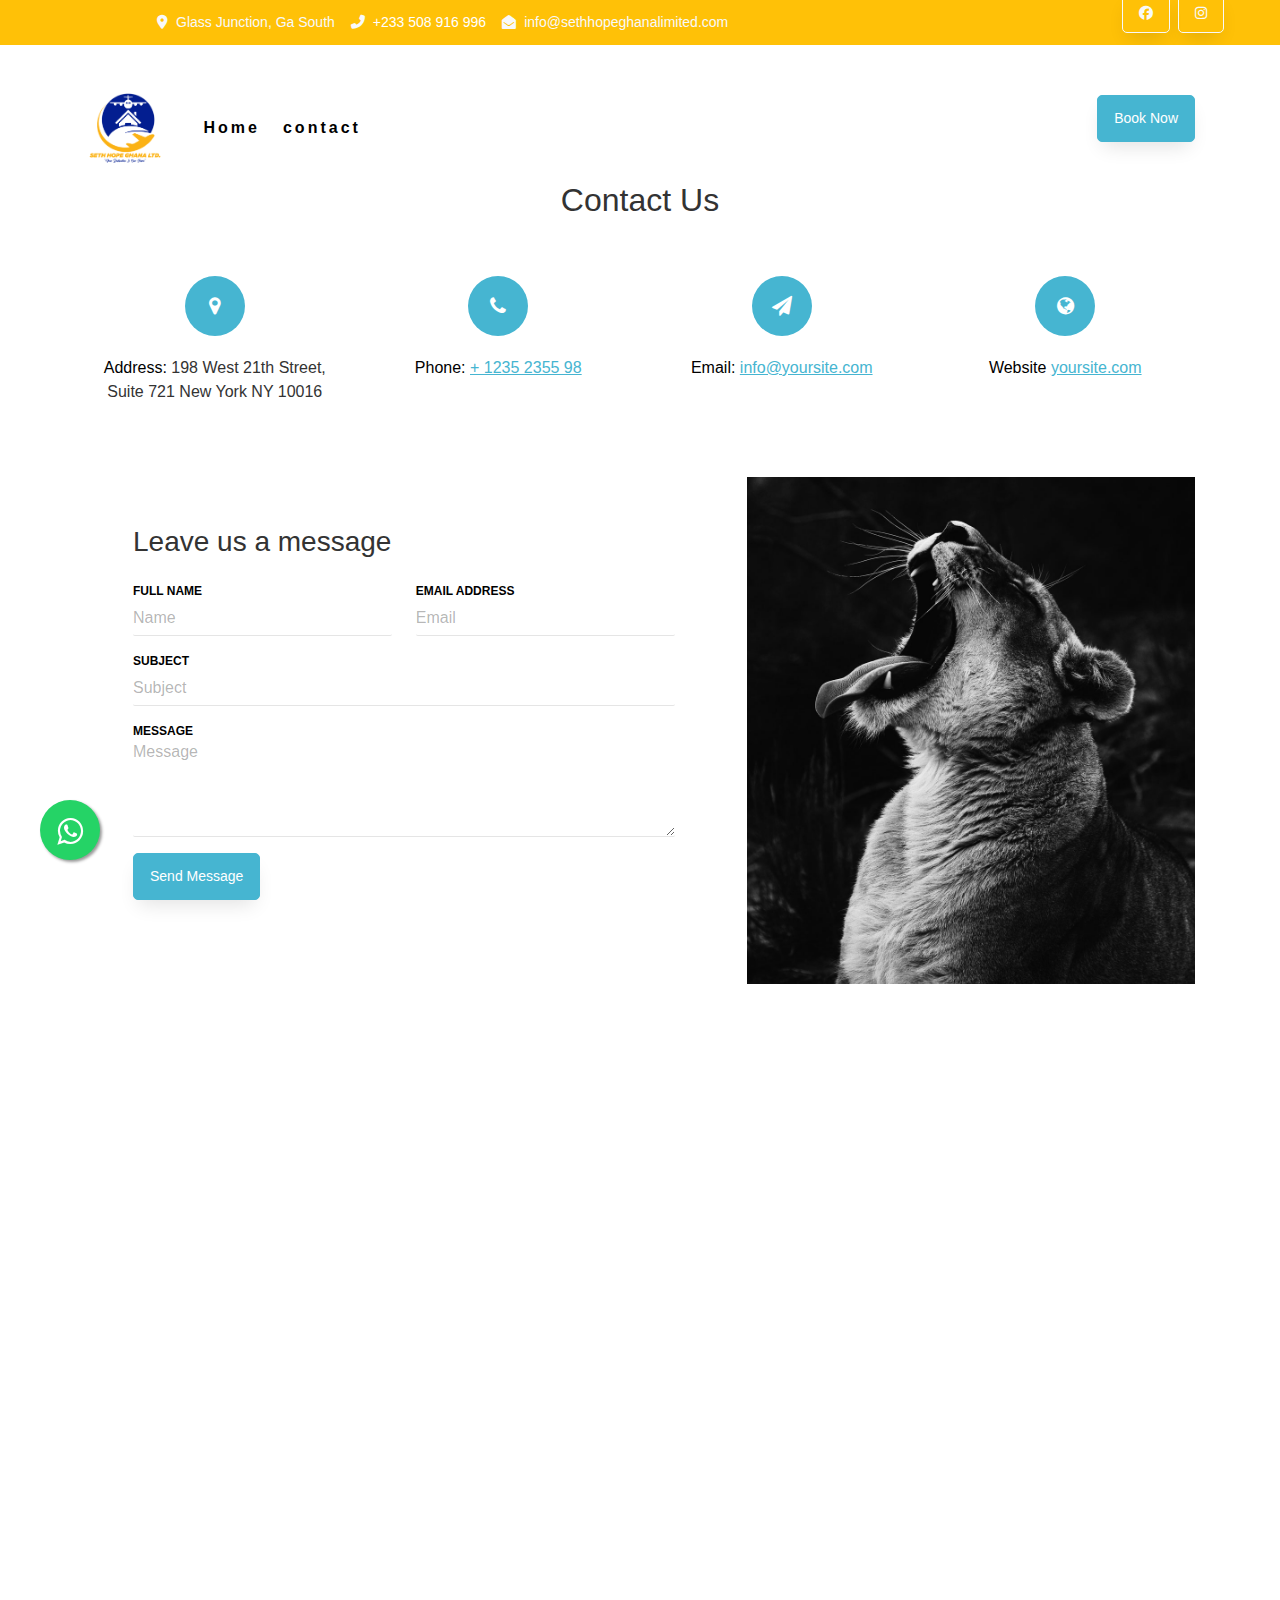
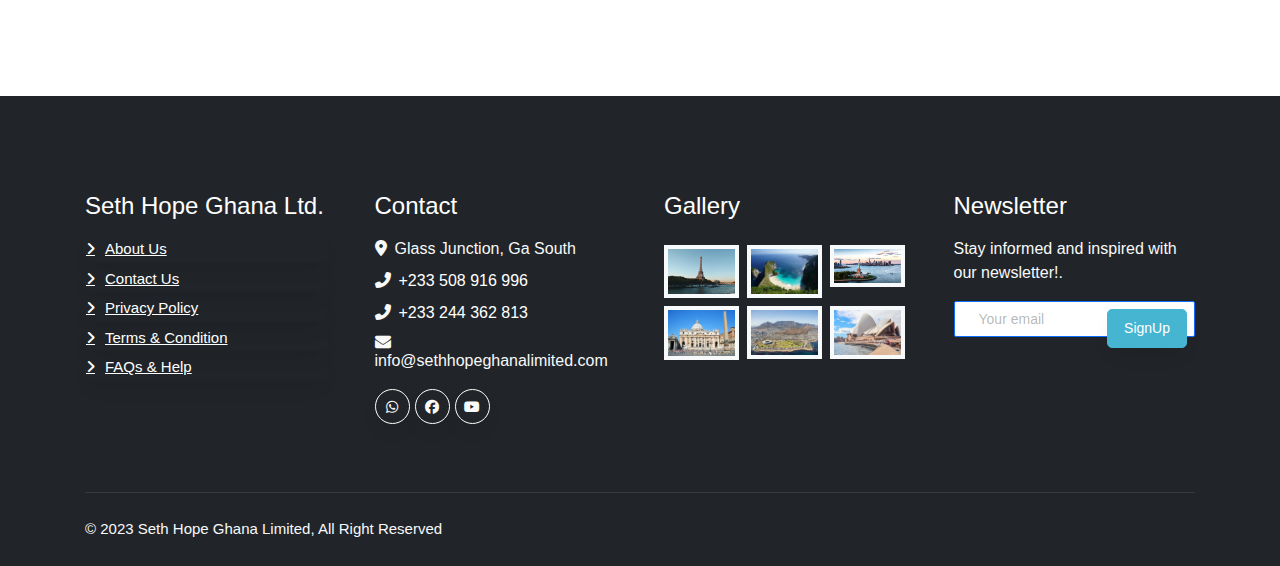
==== commit 8eb231ba: "favicons and map" ====
--- a/contact.html
+++ b/contact.html
@@ -12,6 +12,25 @@
     <link rel="stylesheet" href="css/style.css">
     <!-- Bootstrap Link -->
 
+    <!-- Favicons Start  -->
+    <link rel="apple-touch-icon" sizes="57x57" href="images/favicons/apple-icon-57x57.png">
+    <link rel="apple-touch-icon" sizes="60x60" href="images/favicons/apple-icon-60x60.png">
+    <link rel="apple-touch-icon" sizes="72x72" href="images/favicons/apple-icon-72x72.png">
+    <link rel="apple-touch-icon" sizes="76x76" href="images/favicons/apple-icon-76x76.png">
+    <link rel="apple-touch-icon" sizes="114x114" href="images/favicons/apple-icon-114x114.png">
+    <link rel="apple-touch-icon" sizes="120x120" href="images/favicons/apple-icon-120x120.png">
+    <link rel="apple-touch-icon" sizes="144x144" href="images/favicons/apple-icon-144x144.png">
+    <link rel="apple-touch-icon" sizes="152x152" href="images/favicons/apple-icon-152x152.png">
+    <link rel="apple-touch-icon" sizes="180x180" href="images/favicons/apple-icon-180x180.png">
+    <link rel="icon" type="image/png" sizes="192x192"  href="images/favicons/android-icon-192x192.png">
+    <link rel="icon" type="image/png" sizes="32x32" href="images/favicons/favicon-32x32.png">
+    <link rel="icon" type="image/png" sizes="96x96" href="images/favicons/favicon-96x96.png">
+    <link rel="icon" type="image/png" sizes="16x16" href="images/favicons/favicon-16x16.png">
+    <link rel="manifest" href="images/favicons/manifest.json">
+    <meta name="msapplication-TileColor" content="#ffffff">
+    <meta name="msapplication-TileImage" content="/ms-icon-144x144.png">
+    <meta name="theme-color" content="#ffffff">
+    <!-- Favicons End -->
 
     <!-- Font Awesome Cdn -->
     <link rel="stylesheet" href="https://cdnjs.cloudflare.com/ajax/libs/font-awesome/6.2.1/css/all.min.css">
@@ -182,13 +201,13 @@
 				</div>
 			</div>
 		</div>
-	</section>
+	</section><br>
 
     <!-- Contact Form End -->
 
     <!-- GMap Start -->
-    <div class="container-fluid">
-        <iframe src="https://www.google.com/maps/embed?pb=!1m14!1m8!1m3!1d1561.6421146301623!2d-0.3902013!3d5.5182037!3m2!1i1024!2i768!4f13.1!3m3!1m2!1s0xfdfbb34faf86169%3A0x26fce023fbd2ad16!2sGlass%20junction!5e1!3m2!1sen!2sgh!4v1688916571837!5m2!1sen!2sgh" width="800" height="600" style="border:0;" allowfullscreen="" loading="lazy" referrerpolicy="no-referrer-when-downgrade"></iframe>
+    <div class="googleMap">
+        <iframe src="https://www.google.com/maps/embed?pb=!1m18!1m12!1m3!1d3971.3282042301125!2d-0.39146242601291453!3d5.518216734030528!2m3!1f0!2f0!3f0!3m2!1i1024!2i768!4f13.1!3m3!1m2!1s0xfdfbb34faf86169%3A0x26fce023fbd2ad16!2sGlass%20junction!5e0!3m2!1sen!2sgh!4v1689072623527!5m2!1sen!2sgh" width="600" height="450" frameborder="0" style="border:0" allowfullscreen></iframe>
     </div>
     <!-- GMap End -->
     
--- a/css/style.css
+++ b/css/style.css
@@ -460,8 +460,6 @@
 
 
 /* Contact Form Styling */
-
-
 img {
     vertical-align: middle;
     border-style: none; }
@@ -940,7 +938,36 @@
   
 
 /* Contact us */
-
+/* GMap */
+.responsive-map{
+  overflow: hidden;
+  padding-bottom:56.25%;
+  position:relative;
+  height:0;
+  }
+.responsive-map iframe{
+  left:0;
+  top:0;
+  height:100%;
+  width:100%;
+  position:absolute;
+  margin-left: 10px;
+}
+/* Another */
+.googleMap{
+  position: relative;
+  height: 0;
+  padding-bottom: 50%;
+}
+
+.googleMap iframe{
+  position: absolute;
+  top: 0;
+  left: 0;
+  width: 100%;
+  height: 100%;
+}
+/* GMap */
 /* Footer Start */
 #tel{
     text-decoration: none;
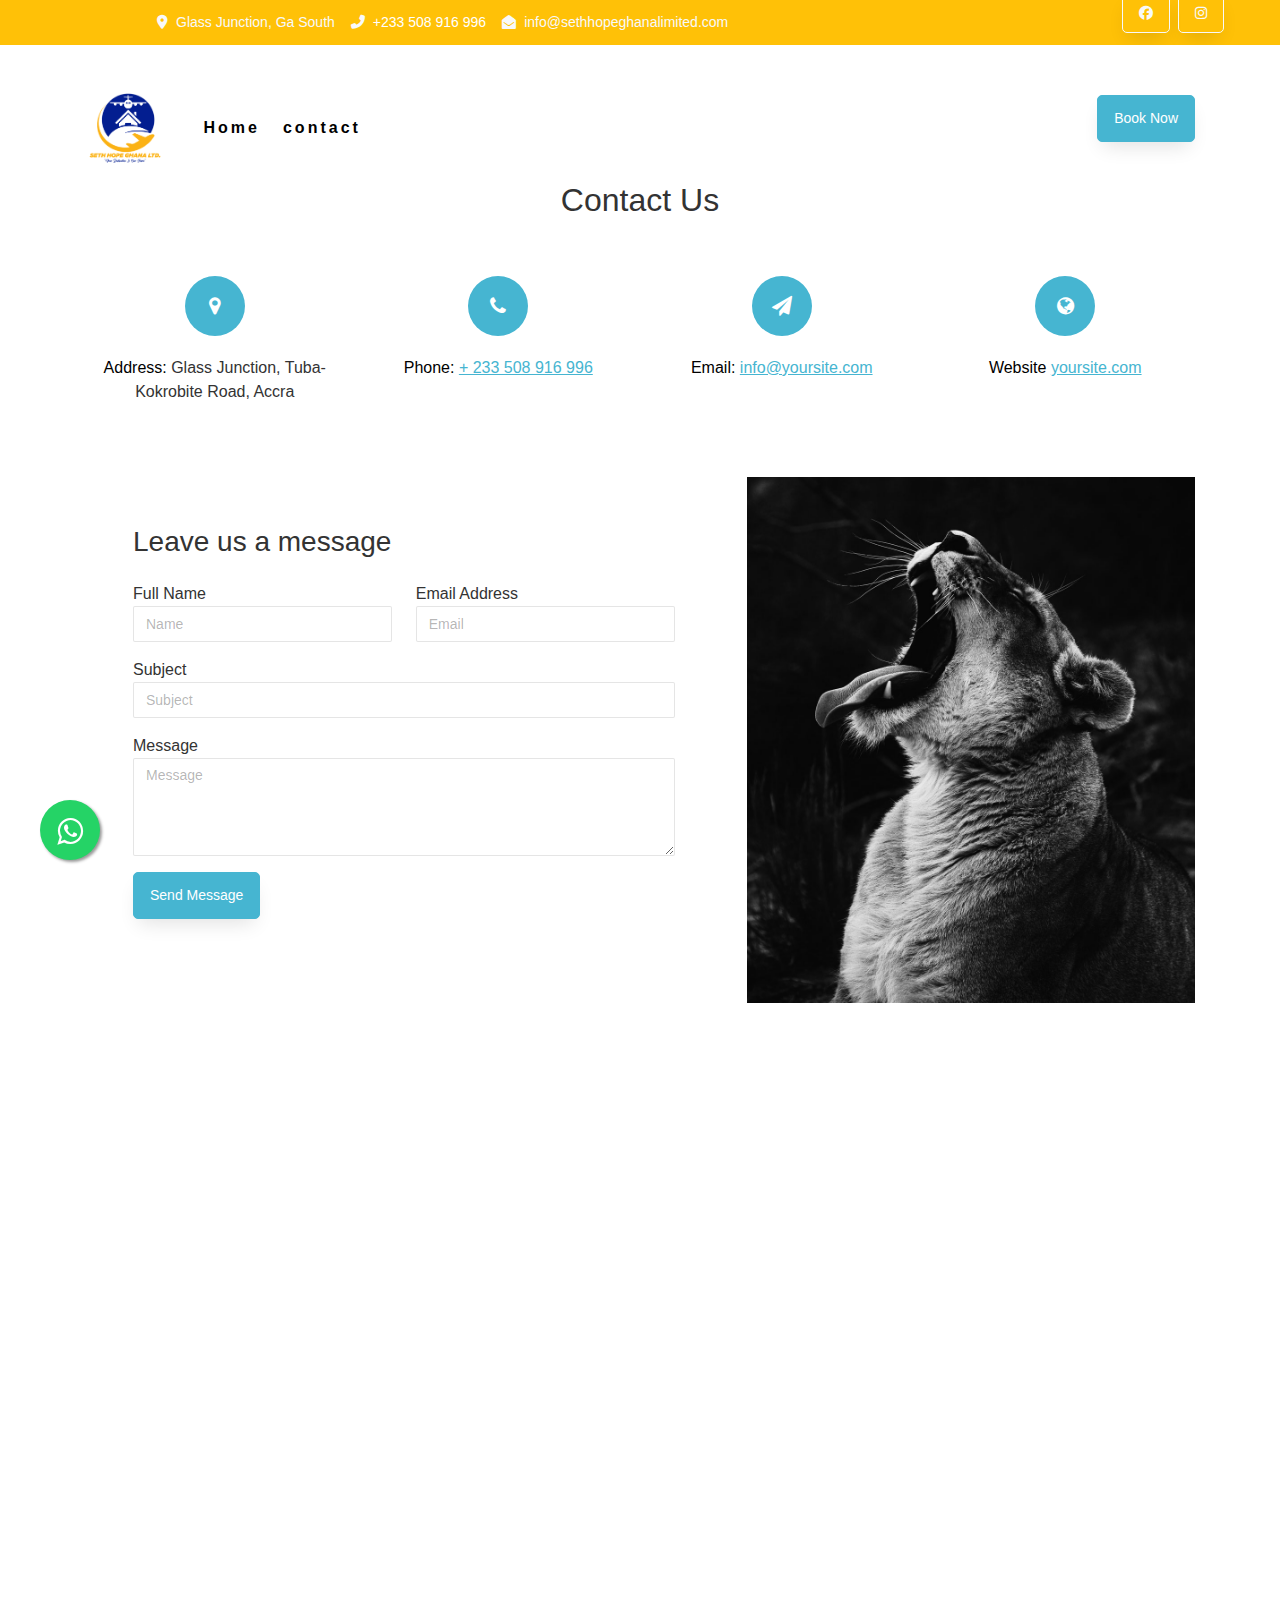
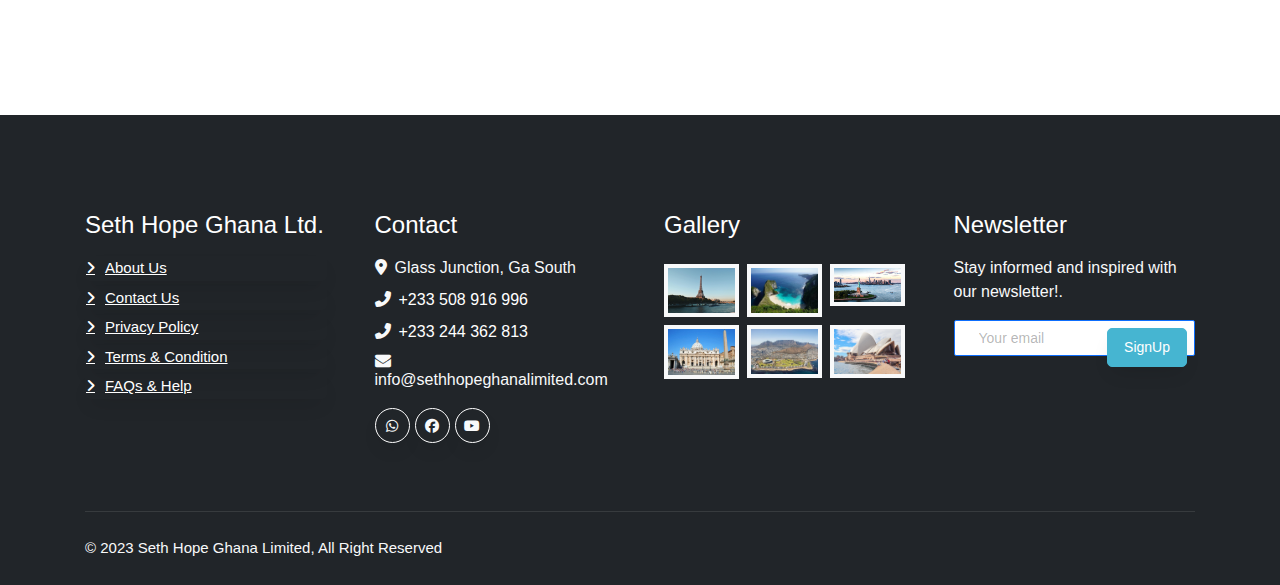
==== commit 015294f1: "index favicon" ====
--- a/contact.html
+++ b/contact.html
@@ -87,7 +87,7 @@
                 </ul>
                 <form class="d-flex">
                     <!-- <input class="form-control me-2" type="text" placeholder="Search"> -->
-                    <a href="#book" class="btn btn-primary" type="button" id="nav-book">Book Now</a>
+                    <a href="index.html" class="btn btn-primary" type="button" id="nav-book">Book Now</a>
                 </form>
             </div>
         </div>
@@ -113,7 +113,7 @@
 			        			<span class="fa fa-map-marker"></span>
 			        		</div>
 			        		<div class="text">
-				            <p><span>Address:</span> 198 West 21th Street, Suite 721 New York NY 10016</p>
+				            <p><span>Address:</span> Glass Junction, Tuba-Kokrobite Road, Accra</p>
 				          </div>
 			          </div>
 							</div>
@@ -123,7 +123,7 @@
 			        			<span class="fa fa-phone"></span>
 			        		</div>
 			        		<div class="text">
-				            <p><span>Phone:</span> <a href="tel://1234567920">+ 1235 2355 98</a></p>
+				            <p><span>Phone:</span> <a href="tel://1234567920">+ 233 508 916 996</a></p>
 				          </div>
 			          </div>
 							</div>
@@ -154,9 +154,8 @@
 									<h3 class="mb-4">Leave us a message</h3>
 									<div id="form-message-warning" class="mb-4"></div> 
 				      		<div id="form-message-success" class="mb-4">
-				            Your message was sent, thank you!
 				      		</div>
-									<form method="POST" id="contactForm" name="contactForm" class="contactForm">
+									<form action="mailto:someone@example.com" method="post" enctype="text/plain">
 										<div class="row">
 											<div class="col-md-6">
 												<div class="form-group">
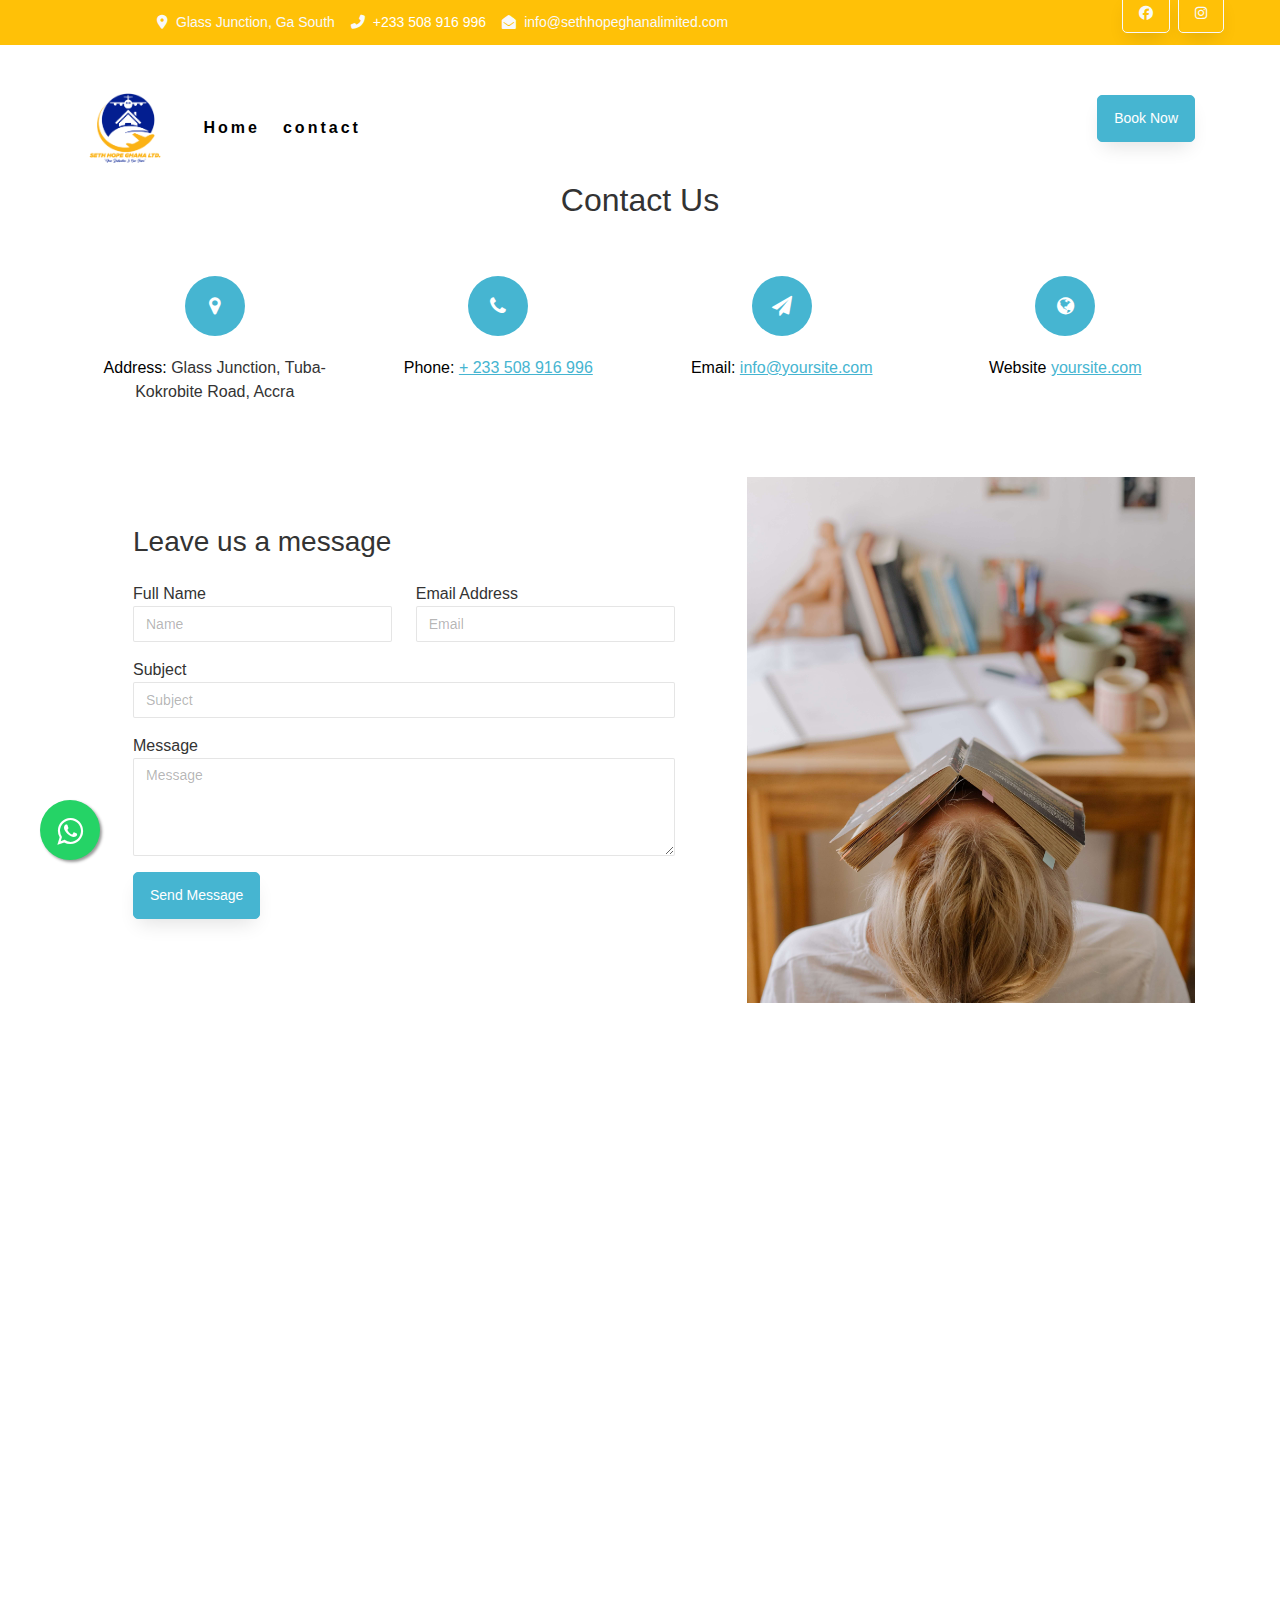
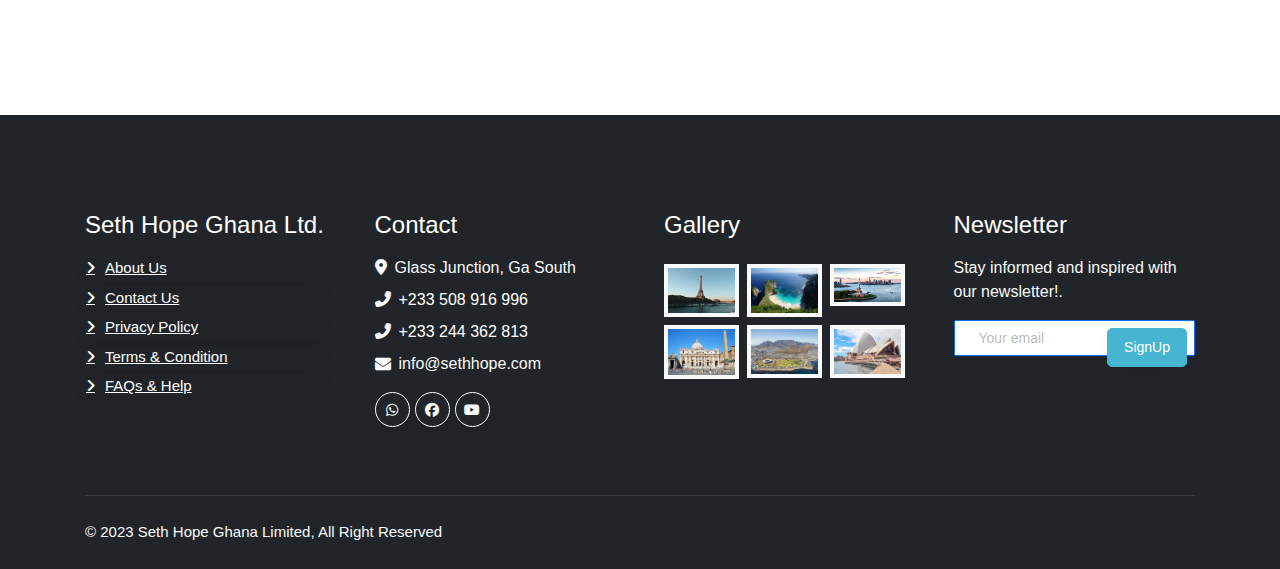
==== commit 4091e9a9: "contact image" ====
--- a/contact.html
+++ b/contact.html
@@ -192,7 +192,7 @@
 								</div>
 							</div>
 							<div class="col-md-5 d-flex align-items-stretch">
-								<div class="info-wrap w-100 p-5 img" style="background-image: url(images/img.jpg);">
+								<div class="info-wrap w-100 p-5 img" style="background-image: url(images/girl\ and\ book\ compressed.jpg);">
 			            </div>
 							</div>
 						</div>
@@ -244,7 +244,7 @@
                         <p class="mb-2"><i class="fa fa-phone-alt me-2"></i><a href="tel://+233 508 916 996" id="tel">+233 508 916 996</a></p>
                         <p class="mb-2"><i class="fa fa-phone-alt me-2"></i><a href="tel://+233 508 916 996" id="tel">+233 244 362 813</a></p>
                     </div>
-                    <p class="mb-2"><i class="fa fa-envelope me-2"></i>info@sethhopeghanalimited.com</p>
+                    <p class="mb-2"><i class="fa fa-envelope me-2"></i>info@sethhope.com</p>
                     <div class="d-flex pt-2">
                         <a class="btn btn-outline-light btn-social" href="https://api.whatsapp.com/send?phone=0508916996"><i class="fab fa-whatsapp"></i></a>
                         <a class="btn btn-outline-light btn-social" href=""><i class="fab fa-facebook-f"></i></a>
--- a/css/style.css
+++ b/css/style.css
@@ -939,21 +939,6 @@
 
 /* Contact us */
 /* GMap */
-.responsive-map{
-  overflow: hidden;
-  padding-bottom:56.25%;
-  position:relative;
-  height:0;
-  }
-.responsive-map iframe{
-  left:0;
-  top:0;
-  height:100%;
-  width:100%;
-  position:absolute;
-  margin-left: 10px;
-}
-/* Another */
 .googleMap{
   position: relative;
   height: 0;
@@ -968,6 +953,8 @@
   height: 100%;
 }
 /* GMap */
+
+
 /* Footer Start */
 #tel{
     text-decoration: none;
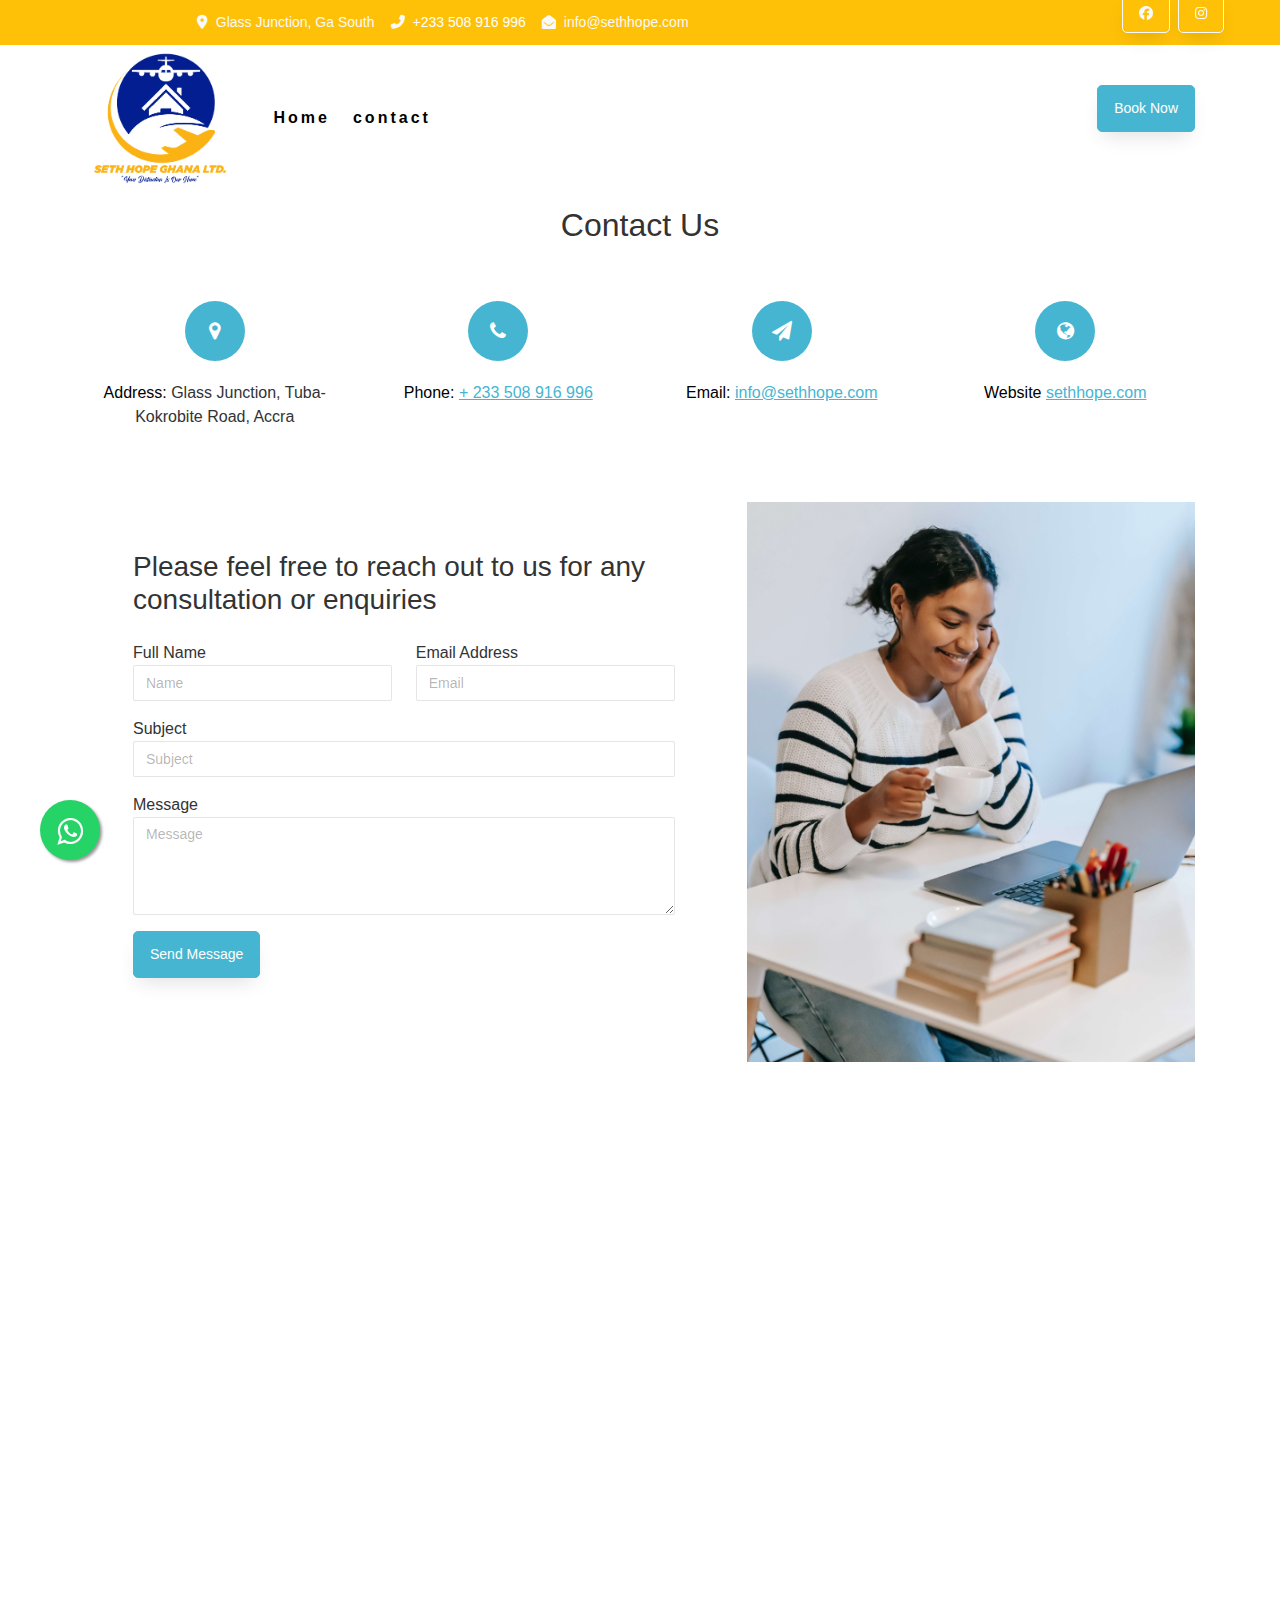
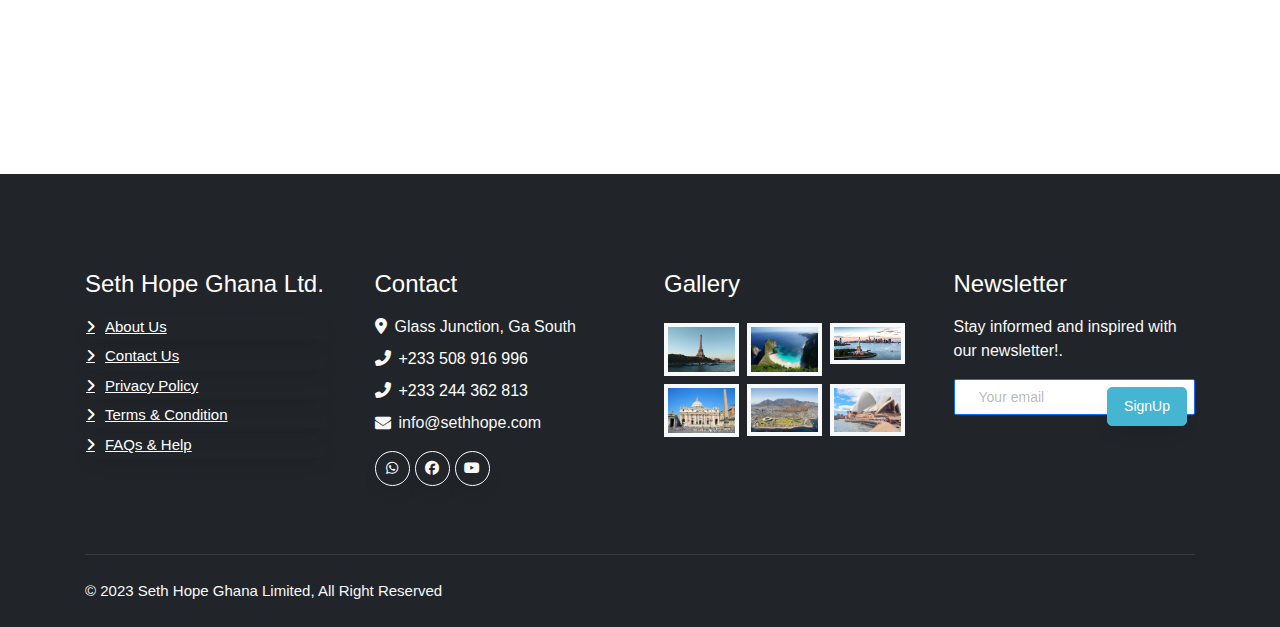
==== commit 3c3ac3b4: "changes" ====
--- a/contact.html
+++ b/contact.html
@@ -47,13 +47,13 @@
 <body>
     
     <!-- Topbar Start -->
-    <div class="container-fluid bg-warning px-5 d-none d-lg-block">
+    <div class="container-fluid bg-warning px-5 d-none d-lg-block fixed-top">
         <div class="row gx-0">
             <div class="col-lg-8 text-center text-lg-center mb-2 mb-lg-0">
                 <div class="d-inline-flex align-items-center" style="height: 45px;">
                     <small class="me-3 text-light"><i class="fa fa-map-marker-alt me-2"></i>Glass Junction, Ga South</small>
                     <small class="me-3 text-light"><i class="fa fa-phone-alt me-2"></i><a href="tel://+233 508 916 996" id="tel">+233 508 916 996</a></small>
-                    <small class="text-light"><i class="fa fa-envelope-open me-2"></i>info@sethhopeghanalimited.com</small>
+                    <small class="text-light"><i class="fa fa-envelope-open me-2"></i>info@sethhope.com</small>
                 </div>
             </div>
             <div class="col-lg-4 text-center text-lg-end">
@@ -67,10 +67,10 @@
     <!-- Topbar End -->
 
     <!-- Navbar Start -->
-    <nav class="navbar navbar-expand-lg sticky-top nav-justified" id="navbar">
+    <nav class="navbar navbar-expand-lg nav-justified" id="navbar">
         <div class="container">
             <a class="navbar-brand me-auto" href="index.html">
-                <img src="images/Seth Hope Ghana Ltd. logo.png" alt="Logo" height="80px" width="about">
+                <img src="images/Seth Hope Ghana Ltd. logo.png" alt="Logo" height="150px" width="150px">
             </a>
             <button class="navbar-toggler" type="button" data-bs-toggle="collapse" data-bs-target="#mynavbar">
                 <span><i class="fa-solid fa-bars"></i></span>
@@ -86,12 +86,14 @@
                     </li>
                 </ul>
                 <form class="d-flex">
-                    <!-- <input class="form-control me-2" type="text" placeholder="Search"> -->
                     <a href="index.html" class="btn btn-primary" type="button" id="nav-book">Book Now</a>
                 </form>
             </div>
         </div>
     </nav>
+
+    <!-- Another -->
+    
     <!-- Navbar End -->
 
 
@@ -133,7 +135,7 @@
 			        			<span class="fa fa-paper-plane"></span>
 			        		</div>
 			        		<div class="text">
-				            <p><span>Email:</span> <a href="mailto:info@yoursite.com">info@yoursite.com</a></p>
+				            <p><span>Email:</span> <a href="mailto:info@yoursite.com">info@sethhope.com</a></p>
 				          </div>
 			          </div>
 							</div>
@@ -143,7 +145,7 @@
 			        			<span class="fa fa-globe"></span>
 			        		</div>
 			        		<div class="text">
-				            <p><span>Website</span> <a href="#">yoursite.com</a></p>
+				            <p><span>Website</span> <a href="#">sethhope.com</a></p>
 				          </div>
 			          </div>
 							</div>
@@ -151,7 +153,7 @@
 						<div class="row no-gutters">
 							<div class="col-md-7">
 								<div class="contact-wrap w-100 p-md-5 p-4">
-									<h3 class="mb-4">Leave us a message</h3>
+									<h3 class="mb-4">Please feel free to reach out to us for any consultation or enquiries</h3>
 									<div id="form-message-warning" class="mb-4"></div> 
 				      		<div id="form-message-success" class="mb-4">
 				      		</div>
@@ -192,7 +194,7 @@
 								</div>
 							</div>
 							<div class="col-md-5 d-flex align-items-stretch">
-								<div class="info-wrap w-100 p-5 img" style="background-image: url(images/girl\ and\ book\ compressed.jpg);">
+								<div class="info-wrap w-100 p-5 img" style="background-image: url(images/happy\ girl\ compressed.jpg);">
 			            </div>
 							</div>
 						</div>
@@ -246,9 +248,9 @@
                     </div>
                     <p class="mb-2"><i class="fa fa-envelope me-2"></i>info@sethhope.com</p>
                     <div class="d-flex pt-2">
-                        <a class="btn btn-outline-light btn-social" href="https://api.whatsapp.com/send?phone=0508916996"><i class="fab fa-whatsapp"></i></a>
-                        <a class="btn btn-outline-light btn-social" href=""><i class="fab fa-facebook-f"></i></a>
-                        <a class="btn btn-outline-light btn-social" href=""><i class="fab fa-youtube"></i></a>
+                        <a class="btn btn-outline-light btn-social" href="https://api.whatsapp.com/send?phone=0508916996" target="_blank"><i class="fab fa-whatsapp"></i></a>
+                        <a class="btn btn-outline-light btn-social" href="#"><i class="fab fa-facebook-f"></i></a>
+                        <a class="btn btn-outline-light btn-social" href="#"><i class="fab fa-youtube"></i></a>
                     </div>
                 </div>
                 <div class="col-lg-3 col-md-6">
--- a/css/style.css
+++ b/css/style.css
@@ -23,11 +23,10 @@
 /* Navbar Start */
 #navbar{
     background: white;
-    /* margin-top: 3%; */
     padding-top: 3%;
 }
 #logo1{
-    position:relative; /* not here*/
+    position:relative;
     font-size: 3px;
     font-weight: 550;
     color: black;
@@ -35,19 +34,10 @@
     margin-bottom: 5%;
     padding-top: 0%;
 }
-/* #logo{
-    position:absolute;
-    top:10px; 
-    left:10px;
-    width:40px;
-    height:40px;
-    overflow:hidden;
-} */
 
 #logo span{
     color: #4169e1;
 }
-
 
 .navbar-toggler span{
     color: #4169e1;
@@ -77,6 +67,9 @@
 #nav-book{
     background-color: #4169e1;
 }
+
+/* Another */
+
 /* Navbar End */
 
 
@@ -162,7 +155,6 @@
         font-size: 13px;
     }
 }
-
 /* Home Section End */
 
 
@@ -178,6 +170,8 @@
 .main-txt h1 span{
     color: #4169e1;
 }
+
+
 .packages .card{
     border-radius: 5px;
     border: none;
@@ -201,6 +195,7 @@
 }
 .packages .card .card-body p{
     font-size: 15px;
+    color: black;
 }
 .checked{
     color: #4169e1;
@@ -374,7 +369,6 @@
 
 
 /* Whatsapp Float Start */
-
 .float{
     position:fixed;
     width:60px;
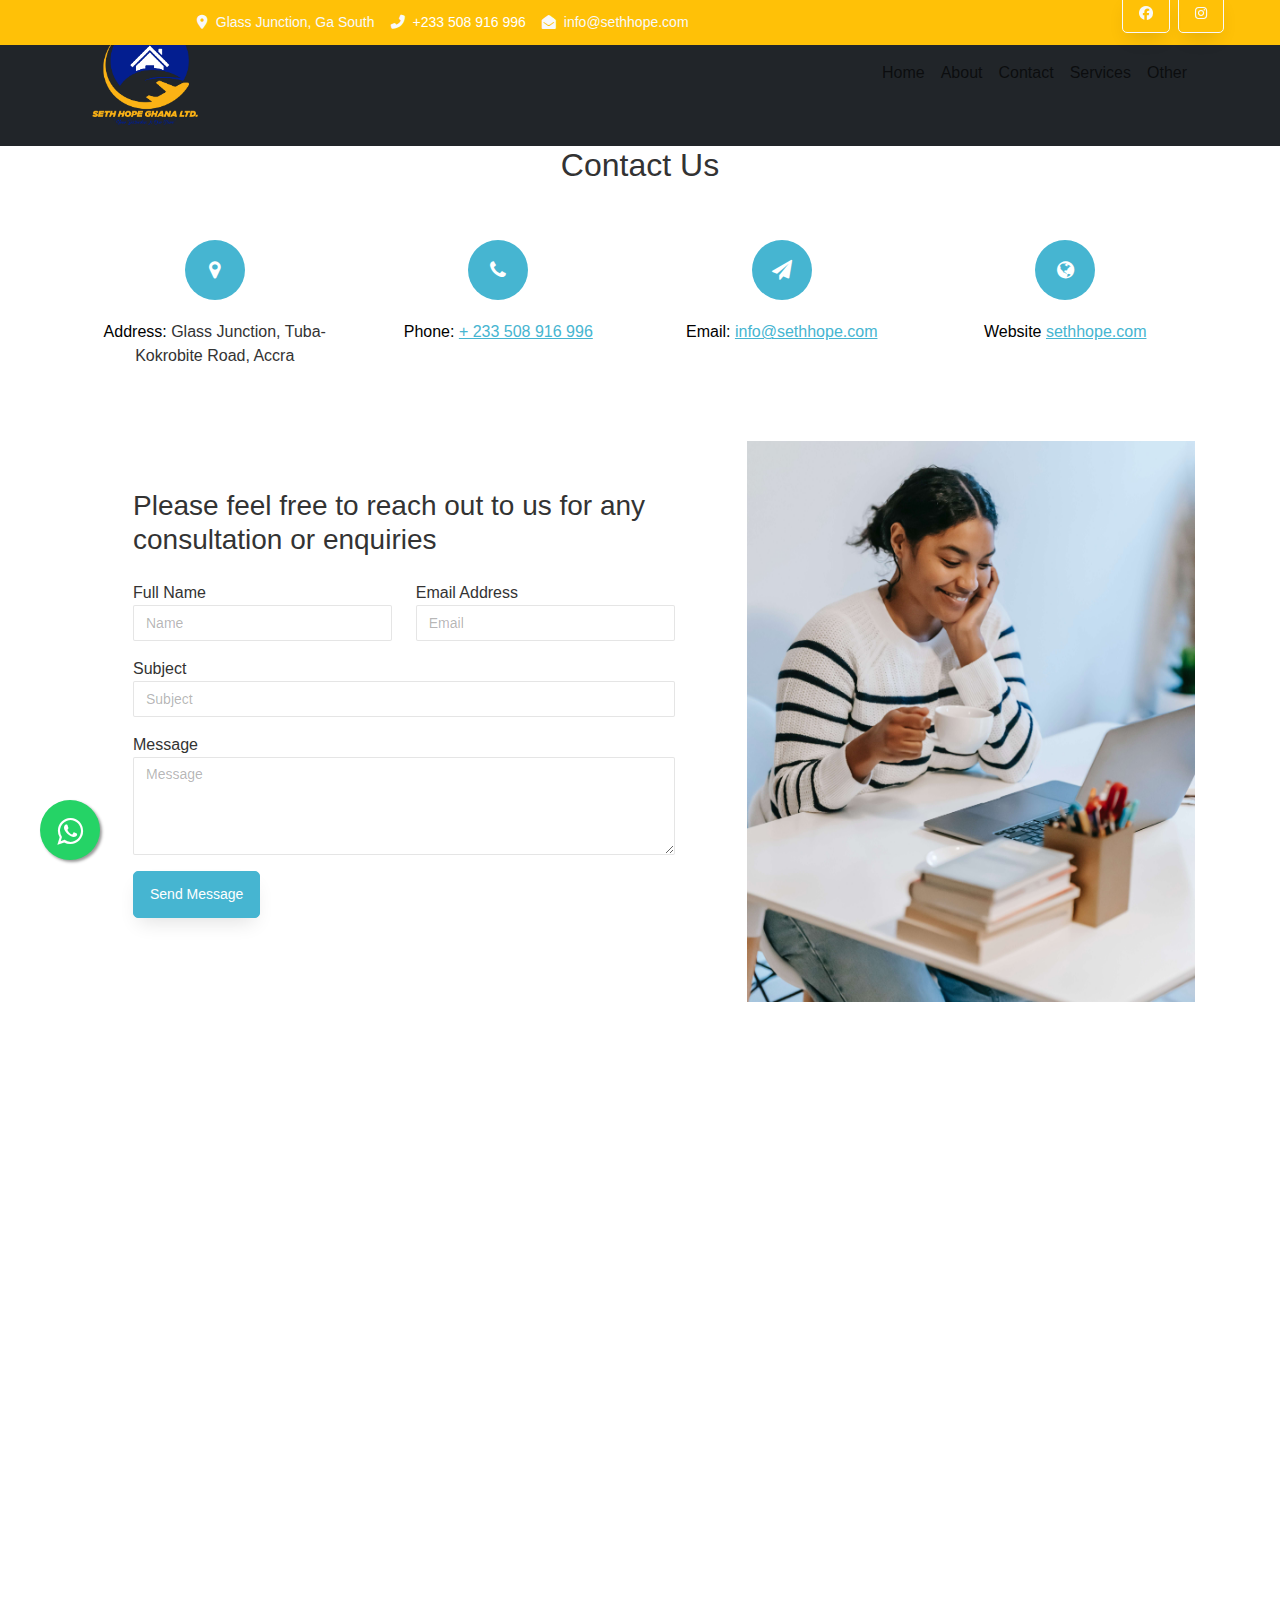
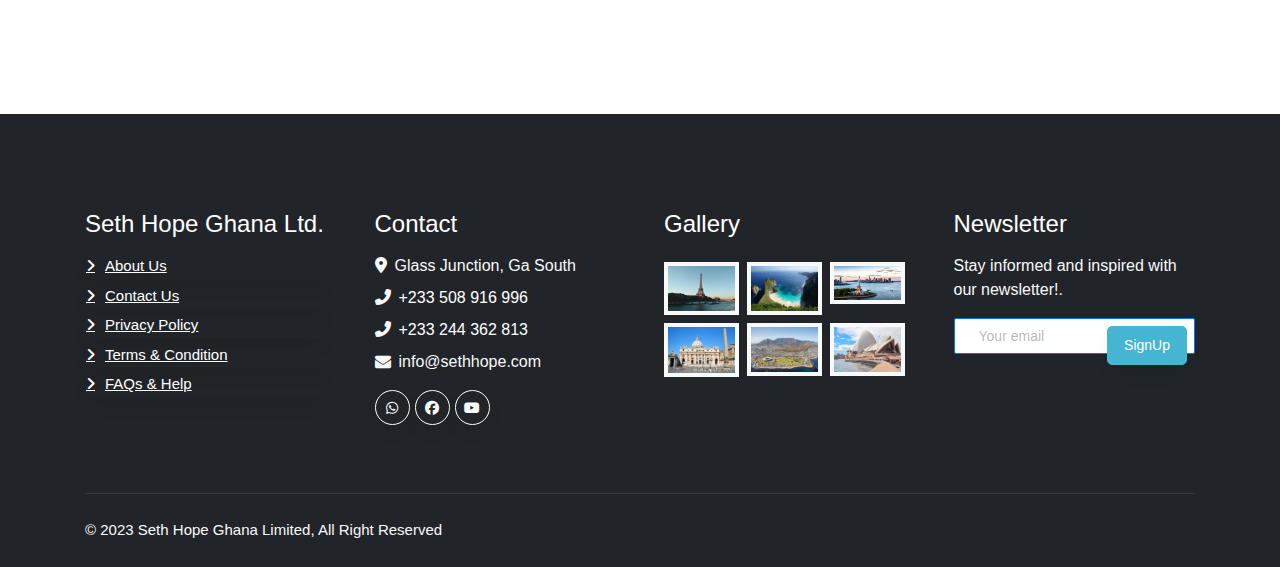
==== commit ebb05151: "Update" ====
--- a/contact.html
+++ b/contact.html
@@ -47,7 +47,7 @@
 <body>
     
     <!-- Topbar Start -->
-    <div class="container-fluid bg-warning px-5 d-none d-lg-block fixed-top">
+    <div class="container-fluid bg-warning px-5 d-none d-lg-block fixed-top" id="top-bar1">
         <div class="row gx-0">
             <div class="col-lg-8 text-center text-lg-center mb-2 mb-lg-0">
                 <div class="d-inline-flex align-items-center" style="height: 45px;">
@@ -66,8 +66,9 @@
     </div>
     <!-- Topbar End -->
 
+
     <!-- Navbar Start -->
-    <nav class="navbar navbar-expand-lg nav-justified" id="navbar">
+    <!-- <nav class="navbar navbar-expand-lg nav-justified" id="navbar">
         <div class="container">
             <a class="navbar-brand me-auto" href="index.html">
                 <img src="images/Seth Hope Ghana Ltd. logo.png" alt="Logo" height="150px" width="150px">
@@ -90,10 +91,33 @@
                 </form>
             </div>
         </div>
+    </nav> -->
+    <!-- Another -->
+    <nav class="navbar navbar-expand-lg bg-dark">
+        <div class="container">
+          <a class="navbar-brand" href="#"><img src="images/Seth Hope Ghana Ltd. logo.png" alt="" style="height: 120px; width: 120px;"></a>
+          <button class="navbar-toggler" type="button" data-toggle="collapse" data-target="#navbarSupportedContent" aria-controls="navbarSupportedContent" aria-expanded="false" aria-label="Toggle navigation">
+       <i class="fas fa-bars"></i>
+        </button>
+    
+          <div class="collapse navbar-collapse" id="navbarSupportedContent">
+            <ul class="navbar-nav mr-auto w-100 justify-content-end">
+                <li class="nav-item active">
+                    <a class="nav-link" href="#">Home <span class="sr-only">(current)</span></a>
+                </li>
+                <li class="nav-item">
+                    <a class="nav-link" href="#">About</a>
+                <li class="nav-item">
+                  <a class="nav-link" href="#">Contact</a>
+                <li class="nav-item">
+                    <a class="nav-link" href="#">Services</a>
+                <li class="nav-item">
+                    <a class="nav-link" href="#">Other</a>
+                </li>
+            </ul>
+          </div>
+        </div>
     </nav>
-
-    <!-- Another -->
-    
     <!-- Navbar End -->
 
 
--- a/css/style.css
+++ b/css/style.css
@@ -21,7 +21,7 @@
 
 
 /* Navbar Start */
-#navbar{
+/* #navbar{
     background: white;
     padding-top: 3%;
 }
@@ -66,7 +66,7 @@
 
 #nav-book{
     background-color: #4169e1;
-}
+} */
 
 /* Another */
 
